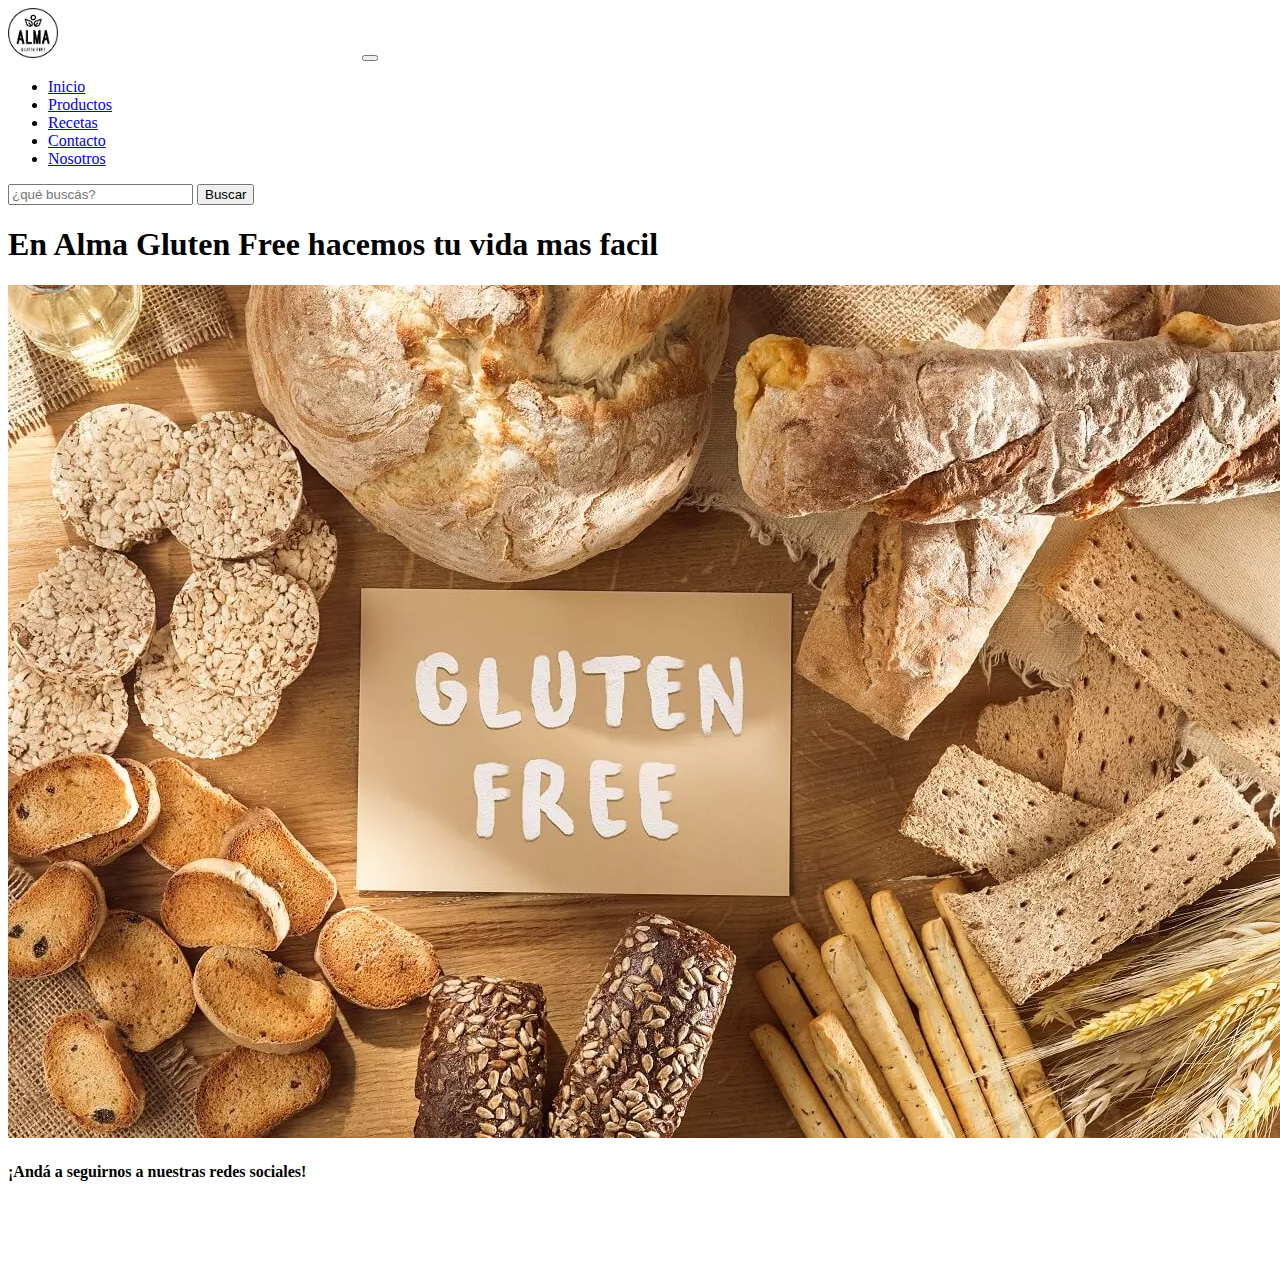
==== index.html @ 124bdeab "maquetacion con bootstrap" ====
<!DOCTYPE html>
<html lang="en">
<head>
  <meta charset="UTF-8">
  <meta http-equiv="X-UA-Compatible" content="IE=edge">
  <meta name="viewport" content="width=device-width, initial-scale=1.0">
  <!-- script para iconos -->
  <link rel="stylesheet" href="https://cdnjs.cloudflare.com/ajax/libs/font-awesome/6.1.0/css/all.min.css" integrity="sha512-10/jx2EXwxxWqCLX/hHth/vu2KY3jCF70dCQB8TSgNjbCVAC/8vai53GfMDrO2Emgwccf2pJqxct9ehpzG+MTw==" crossorigin="anonymous" referrerpolicy="no-referrer" />
  <!-- CSS only -->
  <link href="https://cdn.jsdelivr.net/npm/bootstrap@5.2.0-beta1/dist/css/bootstrap.min.css" rel="stylesheet" integrity="sha384-0evHe/X+R7YkIZDRvuzKMRqM+OrBnVFBL6DOitfPri4tjfHxaWutUpFmBp4vmVor" crossorigin="anonymous">
  <link rel="stylesheet" href="./estilos/style.css">
  <title>Alma Gluten Free</title>
</head>
<body>
    <header>
      <!-- esta es la nav bar -->

      <nav class="navbar navbar-expand-lg bg-light text-red">
        <div class="container-fluid">
          <a class="navbar-brand" href="index.html"><img src="./img/logo-removebg-preview.png" class="logo" alt="logo"></a>
          <button class="navbar-toggler" type="button" data-bs-toggle="collapse" data-bs-target="#navbarSupportedContent" aria-controls="navbarSupportedContent" aria-expanded="false" aria-label="Toggle navigation">
            <span class="navbar-toggler-icon"></span>
          </button>
          <div class="collapse navbar-collapse" id="navbarSupportedContent">
            <ul class="navbar-nav me-auto mb-2 mb-lg-0">
              <li class="nav-item">
                <a class="nav-link active" aria-current="page" href="index.html">Inicio</a>
              </li>
              <li class="nav-item">
                <a class="nav-link" href="./secciones/productos.html">Productos</a>
              </li>
              <li class="nav-item">
                <a class="nav-link" aria-current="page" href="./secciones/recetas.html">
                  Recetas
                </a>
              </li>
              <li class="nav-item">
                <a class="nav-link" href="./secciones/contacto.html">Contacto</a>
              </li>
              <li class="nav-item">
                <a class="nav-link" href="./secciones/nosotros.html">Nosotros</a>
              </li>
            </ul>
            <form class="d-flex">
              <input class="form-control me-2" type="search" placeholder="¿qué buscás?" aria-label="Search">
              <button class="btn btn-outline-success" type="submit">Buscar</button>
            </form>
          </div>
        </div>
      </nav>
    </header>
    <main>
      <section>
        <div class="titulo">
          <h1 class="text-center mb-3">En Alma Gluten Free hacemos tu vida mas facil</h1>
        </div>
      </section>
      <!-- Inserto un imagen principal -->
      <section>
        <img src="./img/productos-sin-TACC.webp" class="" alt="productos-sin-gluten">
      </section>
    </main>

    <!--Acá va el footer  -->
    <footer class="bg-dark site-footer text-center text-white">
        <h4 class="pt-4">¡Andá a seguirnos a nuestras redes sociales!</h4>
        <div class="redes">
          <a href="https://www.facebook.com/almaglutenfree" target="_blank"><i class="fa-brands fa-facebook"></i></a>
          <a href="#"><i class="fa-brands fa-whatsapp"></i></a>
          <a href="https://www.instagram.com/almaglutenfree/" target="_blank"><i class="fa-brands fa-instagram"></i></a>
        </div>
    </footer>

  <!-- JavaScript Bundle with Popper -->
<script src="https://cdn.jsdelivr.net/npm/bootstrap@5.2.0-beta1/dist/js/bootstrap.bundle.min.js" integrity="sha384-pprn3073KE6tl6bjs2QrFaJGz5/SUsLqktiwsUTF55Jfv3qYSDhgCecCxMW52nD2" crossorigin="anonymous"></script>
</body>
</html>
---- estilos/style.css ----
.carousel-inner img {
    max-height: 500px;  
}

.logo {
    width: 50px;
    margin-right: 300px;
}

.site-footer {
    height: 100px;
}

.redes a i {
    font-size: 20px;
}
.redes a i:hover {
    color: aqua;
}
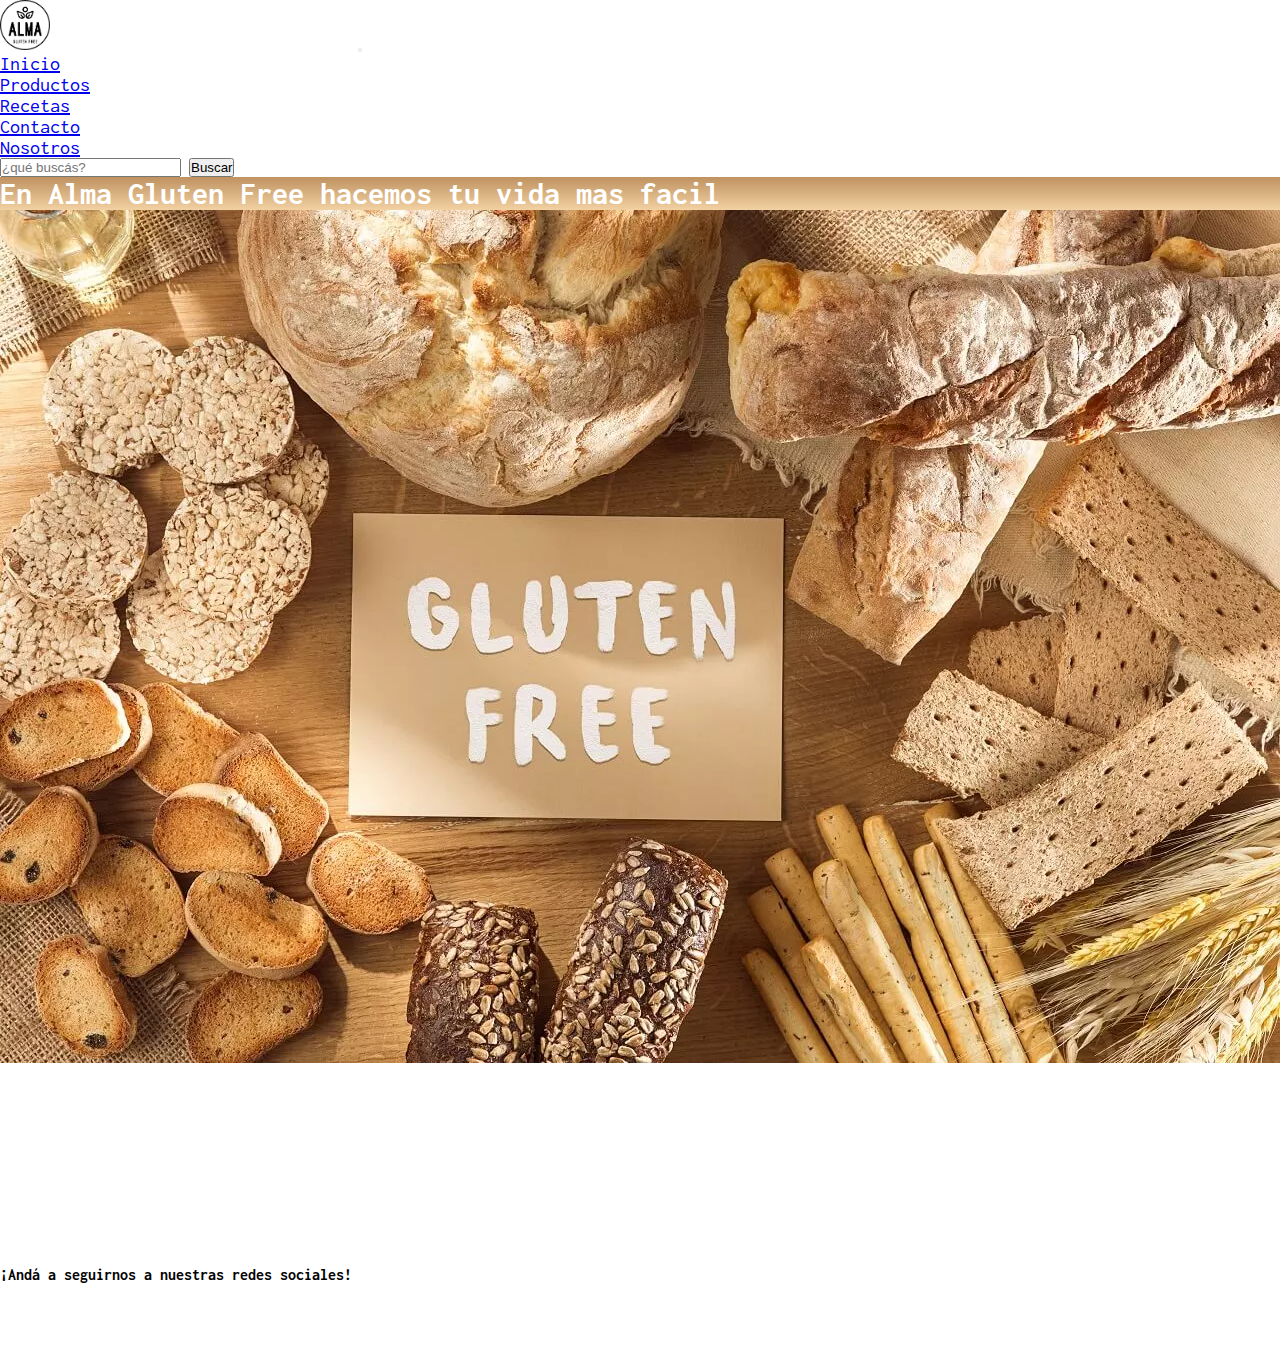
==== commit d6d9a9a9: "sass agregado" ====
--- a/index.html
+++ b/index.html
@@ -6,6 +6,15 @@
   <meta name="viewport" content="width=device-width, initial-scale=1.0">
   <!-- script para iconos -->
   <link rel="stylesheet" href="https://cdnjs.cloudflare.com/ajax/libs/font-awesome/6.1.0/css/all.min.css" integrity="sha512-10/jx2EXwxxWqCLX/hHth/vu2KY3jCF70dCQB8TSgNjbCVAC/8vai53GfMDrO2Emgwccf2pJqxct9ehpzG+MTw==" crossorigin="anonymous" referrerpolicy="no-referrer" />
+  <!-- Open Sans Font -->
+  <link href="https://fonts.googleapis.com/css2?family=Akshar&family=Open+Sans:ital@0;1&display=swap" rel="stylesheet">
+  <!-- Inconsolata Font -->
+  <link href="https://fonts.googleapis.com/css2?family=Akshar&family=Inconsolata&family=Open+Sans:ital@0;1&display=swap" rel="stylesheet">
+  <!-- Favicon -->
+  <link rel="apple-touch-icon" sizes="180x180" href="./favicon_io/apple-touch-icon.png">
+<link rel="icon" type="image/png" sizes="32x32" href="./favicon_io/favicon-32x32.png">
+<link rel="icon" type="image/png" sizes="16x16" href="./favicon_io/favicon-16x16.png">
+<link rel="manifest" href="./favicon_io/site.webmanifest">
   <!-- CSS only -->
   <link href="https://cdn.jsdelivr.net/npm/bootstrap@5.2.0-beta1/dist/css/bootstrap.min.css" rel="stylesheet" integrity="sha384-0evHe/X+R7YkIZDRvuzKMRqM+OrBnVFBL6DOitfPri4tjfHxaWutUpFmBp4vmVor" crossorigin="anonymous">
   <link rel="stylesheet" href="./estilos/style.css">
@@ -24,7 +33,7 @@
           <div class="collapse navbar-collapse" id="navbarSupportedContent">
             <ul class="navbar-nav me-auto mb-2 mb-lg-0">
               <li class="nav-item">
-                <a class="nav-link active" aria-current="page" href="index.html">Inicio</a>
+                <a class="nav-link" aria-current="page" href="index.html">Inicio</a>
               </li>
               <li class="nav-item">
                 <a class="nav-link" href="./secciones/productos.html">Productos</a>
--- a/estilos/style.css
+++ b/estilos/style.css
@@ -1,19 +1,55 @@
-.carousel-inner img {
-    max-height: 500px;  
+* {
+  margin: 0;
+  padding: 0;
+}
+
+body {
+  font-family: 'Inconsolata', monospace;
 }
 
 .logo {
-    width: 50px;
-    margin-right: 300px;
+  width: 50px;
+  margin-right: 300px;
+}
+
+.navbar ul {
+  font-size: 20px;
 }
 
 .site-footer {
-    height: 100px;
+  height: 100px;
+  margin-top: 200px;
+  margin-bottom: 0;
 }
 
 .redes a i {
-    font-size: 20px;
+  font-size: 20px;
 }
+
 .redes a i:hover {
-    color: aqua;
-}+  color: aqua;
+}
+
+.galeria img {
+  width: 70%;
+}
+
+.titulo {
+  background: #f2d1a2;
+  background: -webkit-gradient(linear, left bottom, left top, from(#f2d1a2), to(#bf9260));
+  background: linear-gradient(0deg, #f2d1a2 0%, #bf9260 100%);
+  color: white;
+}
+
+.form {
+  width: 50%;
+  display: -webkit-box;
+  display: -ms-flexbox;
+  display: flex;
+  background-color: #f2f2f2;
+}
+
+.carousel-inner img {
+  max-height: 500px;
+}
+/*# sourceMappingURL=style.css.map */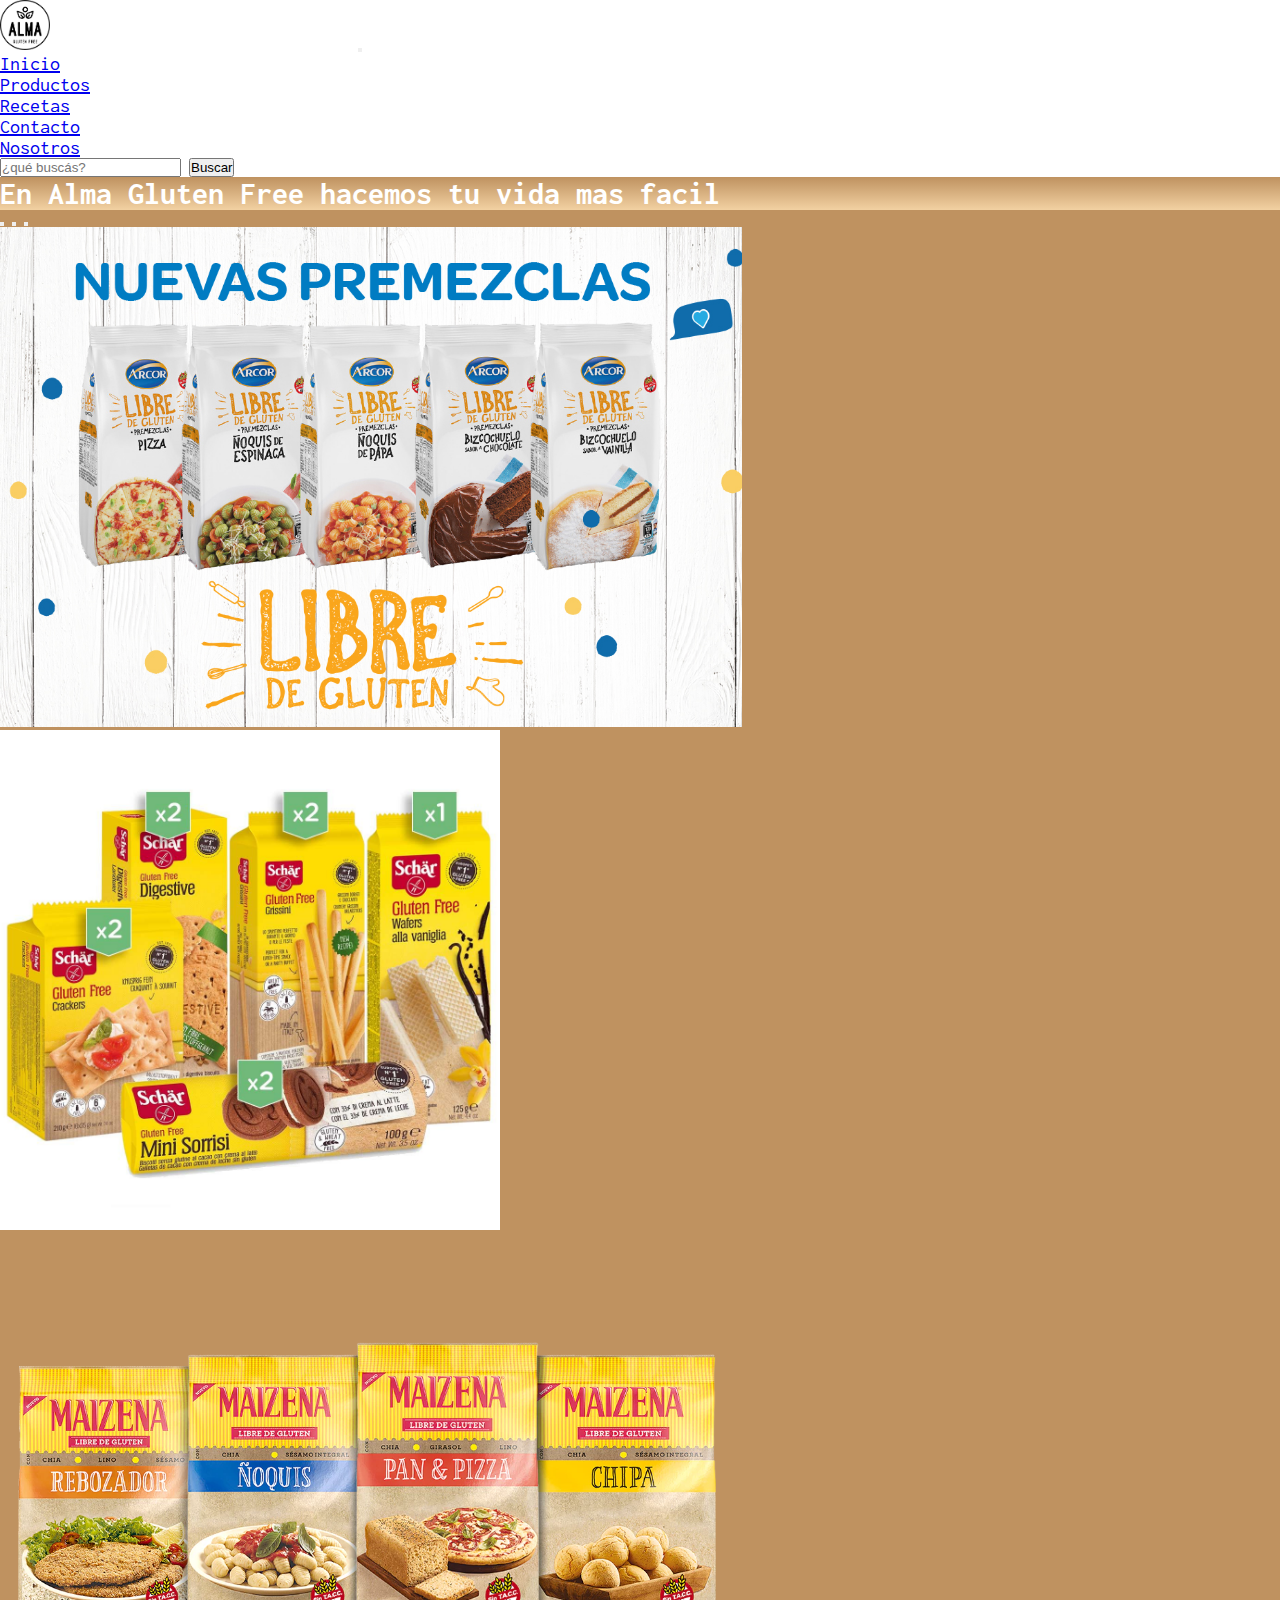
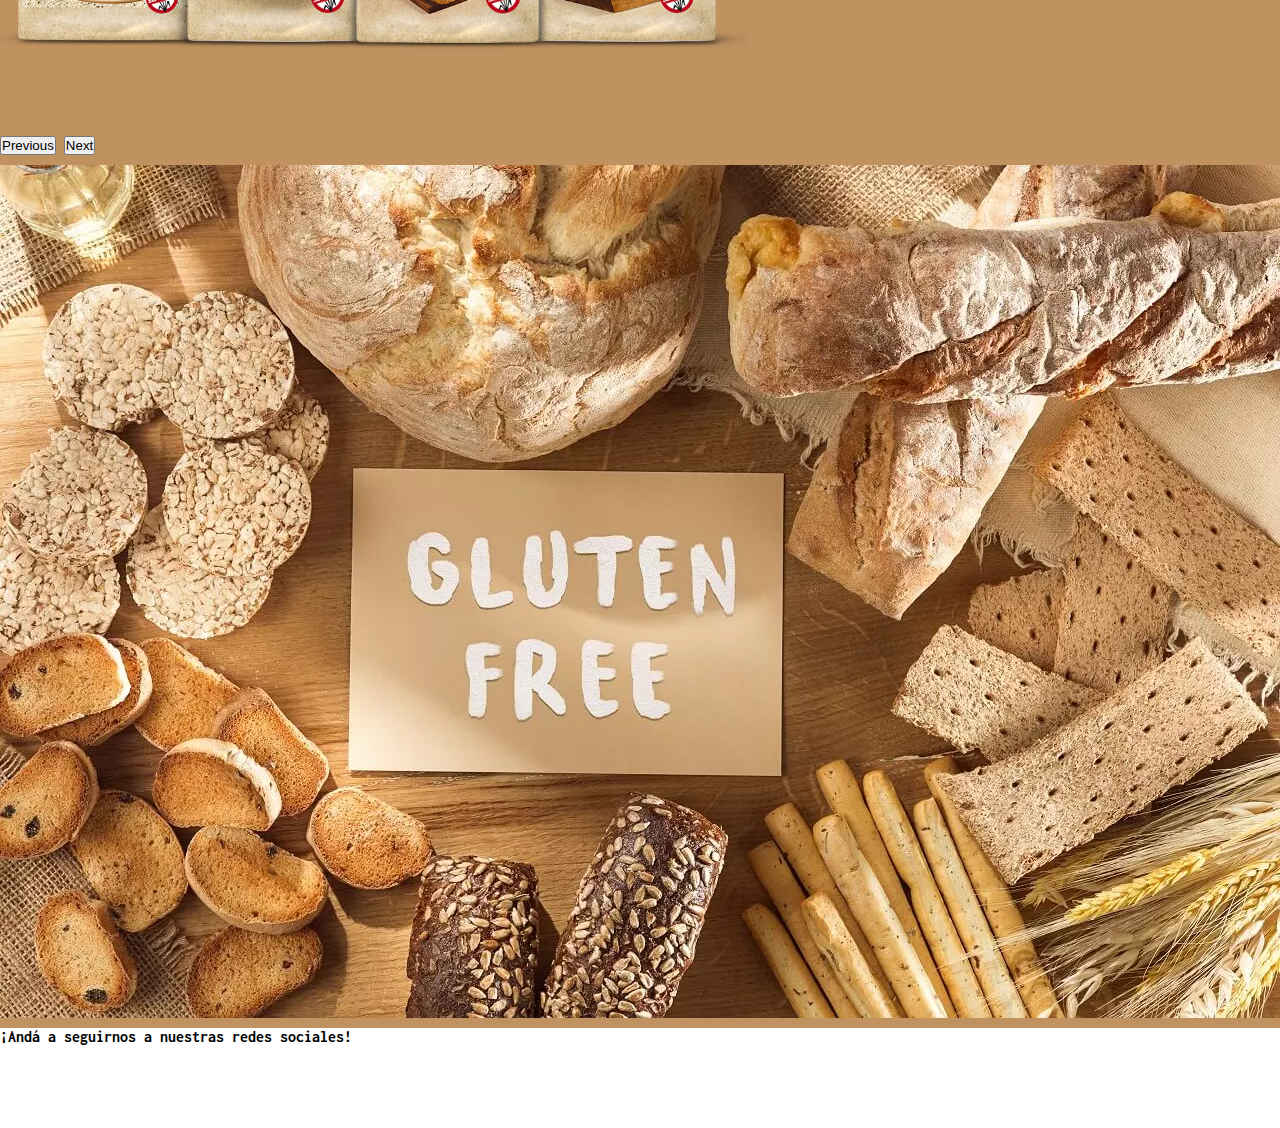
==== commit 2649432c: "carousel agregado al index" ====
--- a/index.html
+++ b/index.html
@@ -58,19 +58,49 @@
         </div>
       </nav>
     </header>
-    <main>
+    <main class="cuerpo">
       <section>
         <div class="titulo">
           <h1 class="text-center mb-3">En Alma Gluten Free hacemos tu vida mas facil</h1>
         </div>
+        <!-- carousel -->
+      </section>
+      <section class="carousel">
+        <div class="container">
+          <div id="carouselExampleIndicators" class="carousel slide" data-bs-ride="carousel">
+              <div class="carousel-indicators">
+                  <button type="button" data-bs-target="#carouselExampleIndicators" data-bs-slide-to="0" class="active" aria-current="true" aria-label="Slide 1"></button>
+                  <button type="button" data-bs-target="#carouselExampleIndicators" data-bs-slide-to="1" aria-label="Slide 2"></button>
+                  <button type="button" data-bs-target="#carouselExampleIndicators" data-bs-slide-to="2" aria-label="Slide 3"></button>
+              </div>
+              <div class="carousel-inner">
+                  <div class="carousel-item active img-fluid">
+                      <img src="../img/galeria8.jpg" class="d-block w-100" alt="rapiditasSinGluten">
+                  </div>
+            <div class="carousel-item img-fluid">
+              <img src="../img/galeria5.jpg" class="d-block w-100" alt="snacks">
+          </div>
+          <div class="carousel-item img-fluid">
+              <img src="../img/galeria10.webp" class="d-block w-100" alt="premezclas">
+          </div>
+          <button class="carousel-control-prev" type="button" data-bs-target="#carouselExampleIndicators" data-bs-slide="prev">
+              <span class="carousel-control-prev-icon" aria-hidden="true"></span>
+              <span class="visually-hidden">Previous</span>
+          </button>
+          <button class="carousel-control-next" type="button" data-bs-target="#carouselExampleIndicators" data-bs-slide="next">
+              <span class="carousel-control-next-icon" aria-hidden="true"></span>
+              <span class="visually-hidden">Next</span>
+          </button>
+          </div>
+        </div>
       </section>
       <!-- Inserto un imagen principal -->
-      <section>
+      <section class="imagen-principal">
         <img src="./img/productos-sin-TACC.webp" class="" alt="productos-sin-gluten">
       </section>
     </main>
 
-    <!--Acá va el footer  -->
+    <!-- footer  -->
     <footer class="bg-dark site-footer text-center text-white">
         <h4 class="pt-4">¡Andá a seguirnos a nuestras redes sociales!</h4>
         <div class="redes">
--- a/estilos/style.css
+++ b/estilos/style.css
@@ -18,7 +18,6 @@
 
 .site-footer {
   height: 100px;
-  margin-top: 200px;
   margin-bottom: 0;
 }
 
@@ -41,12 +40,37 @@
   color: white;
 }
 
+.cuerpo {
+  background-color: #bf9260;
+}
+
+.carousel {
+  margin-bottom: 10px;
+}
+
+.imagen-principal {
+  display: -webkit-box;
+  display: -ms-flexbox;
+  display: flex;
+}
+
+.imagen-principal img {
+  width: 100%;
+  margin-bottom: 10px;
+}
+
 .form {
   width: 50%;
   display: -webkit-box;
   display: -ms-flexbox;
   display: flex;
   background-color: #f2f2f2;
+  margin: 25px;
+  margin-left: 300px;
+}
+
+.form label {
+  font-size: 20px;
 }
 
 .carousel-inner img {
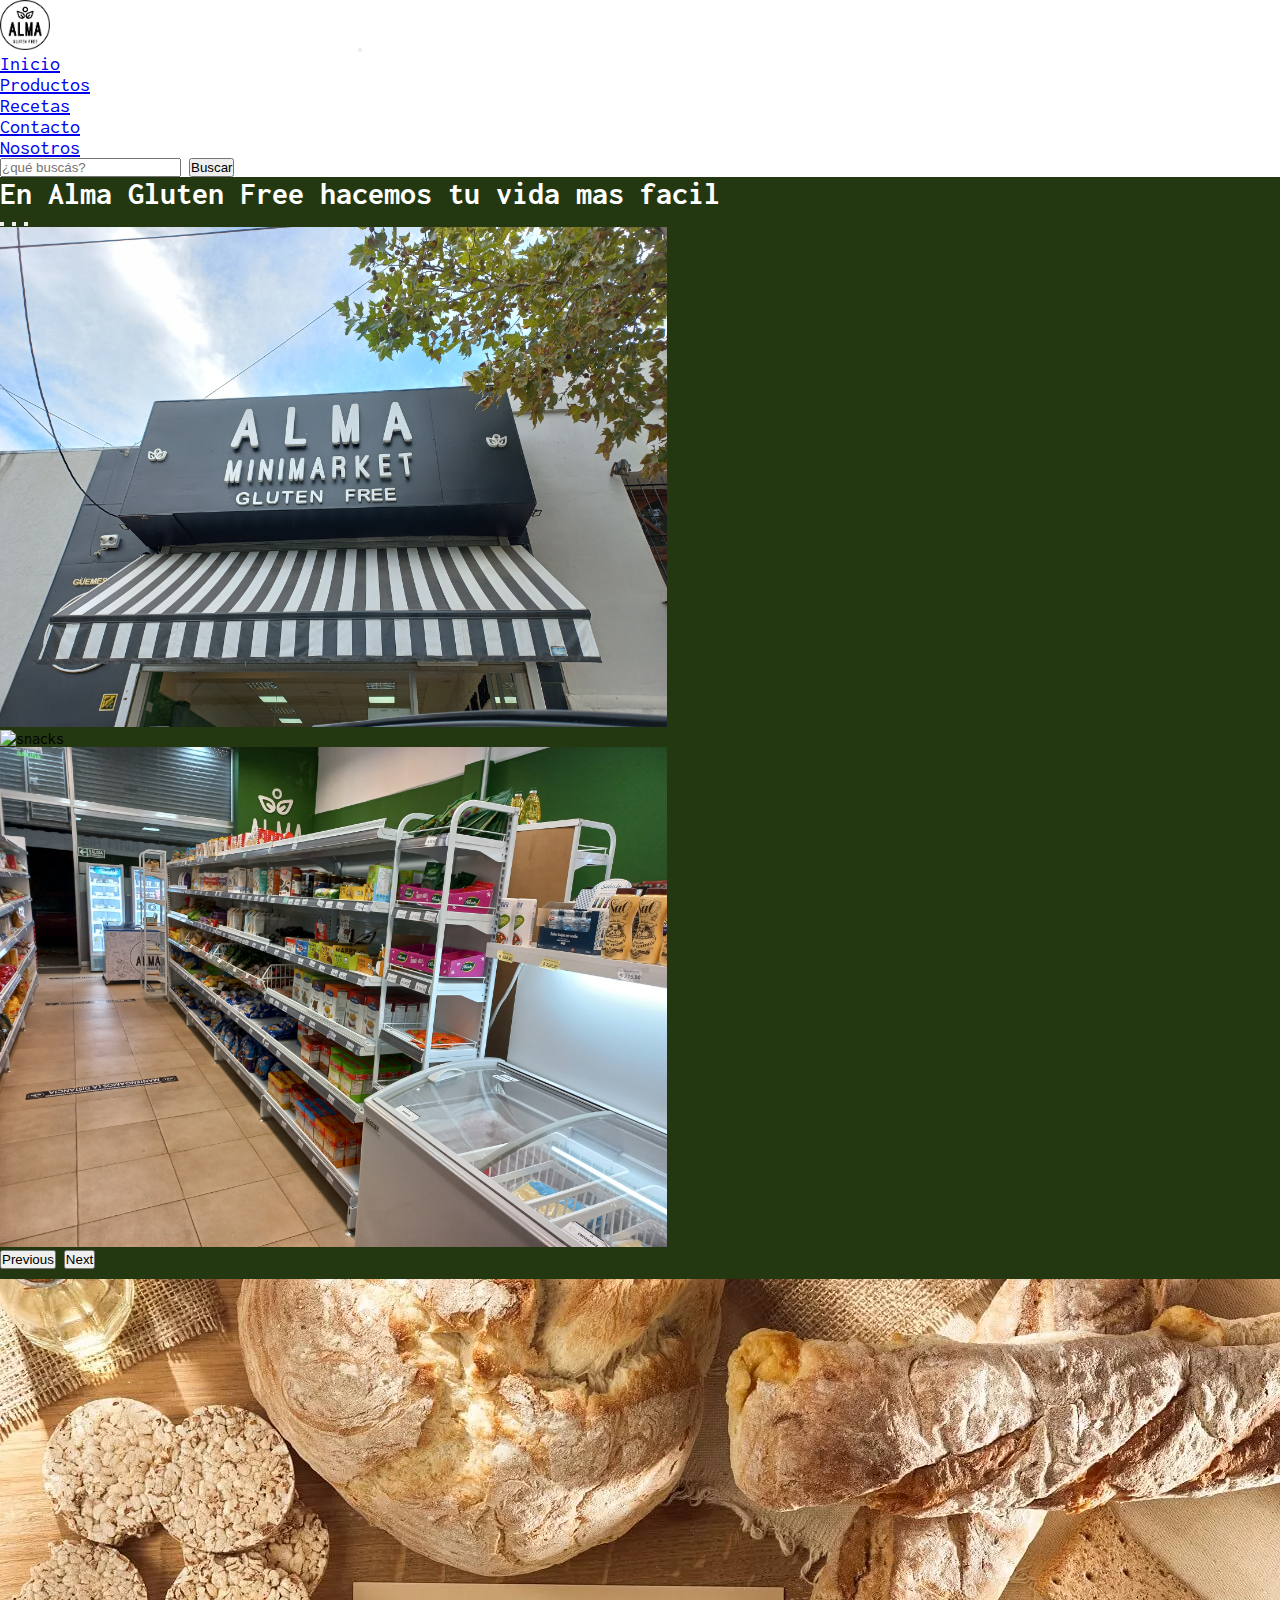
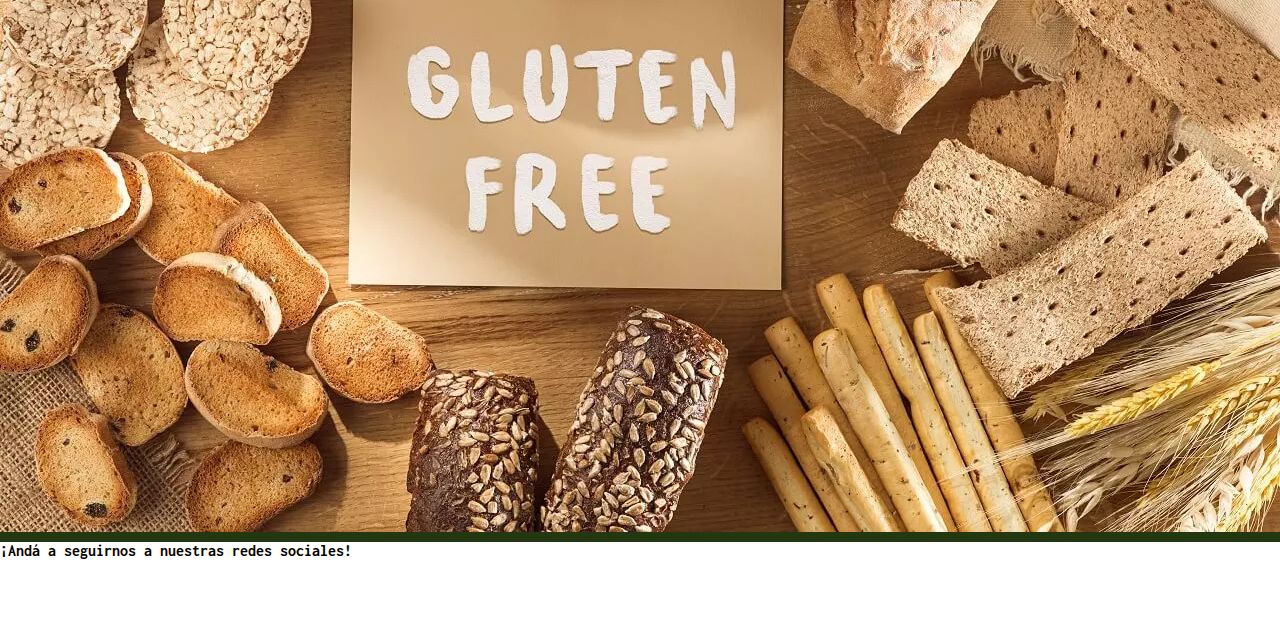
==== commit 8a4089ea: "seo y sass aplicado" ====
--- a/index.html
+++ b/index.html
@@ -18,7 +18,9 @@
   <!-- CSS only -->
   <link href="https://cdn.jsdelivr.net/npm/bootstrap@5.2.0-beta1/dist/css/bootstrap.min.css" rel="stylesheet" integrity="sha384-0evHe/X+R7YkIZDRvuzKMRqM+OrBnVFBL6DOitfPri4tjfHxaWutUpFmBp4vmVor" crossorigin="anonymous">
   <link rel="stylesheet" href="./estilos/style.css">
-  <title>Alma Gluten Free</title>
+  <!-- meta description -->
+  <meta name="description" content="Productos sin gluten para personas que buscan una dieta variada, equilibrada y libre de gluten">
+  <title>Inicio | Alma Gluten Free</title>
 </head>
 <body>
     <header>
@@ -75,13 +77,13 @@
               </div>
               <div class="carousel-inner">
                   <div class="carousel-item active img-fluid">
-                      <img src="../img/galeria8.jpg" class="d-block w-100" alt="rapiditasSinGluten">
+                      <img src="../img/local4.jpg" class="d-block w-100" alt="rapiditasSinGluten">
                   </div>
             <div class="carousel-item img-fluid">
-              <img src="../img/galeria5.jpg" class="d-block w-100" alt="snacks">
+              <img src="../img/local5.jpg" class="d-block w-100" alt="snacks">
           </div>
           <div class="carousel-item img-fluid">
-              <img src="../img/galeria10.webp" class="d-block w-100" alt="premezclas">
+              <img src="../img/local6.jpg" class="d-block w-100" alt="premezclas">
           </div>
           <button class="carousel-control-prev" type="button" data-bs-target="#carouselExampleIndicators" data-bs-slide="prev">
               <span class="carousel-control-prev-icon" aria-hidden="true"></span>
--- a/estilos/style.css
+++ b/estilos/style.css
@@ -35,13 +35,12 @@
 
 .titulo {
   background: #f2d1a2;
-  background: -webkit-gradient(linear, left bottom, left top, from(#f2d1a2), to(#bf9260));
-  background: linear-gradient(0deg, #f2d1a2 0%, #bf9260 100%);
+  background: #233811;
   color: white;
 }
 
 .cuerpo {
-  background-color: #bf9260;
+  background-color: #233811;
 }
 
 .carousel {
@@ -76,4 +75,16 @@
 .carousel-inner img {
   max-height: 500px;
 }
+
+btn--twitter {
+  background-color: #55acee;
+}
+
+btn--facebook {
+  background-color: #3a5795;
+}
+
+btn--instagram {
+  background-color: #C25E30;
+}
 /*# sourceMappingURL=style.css.map */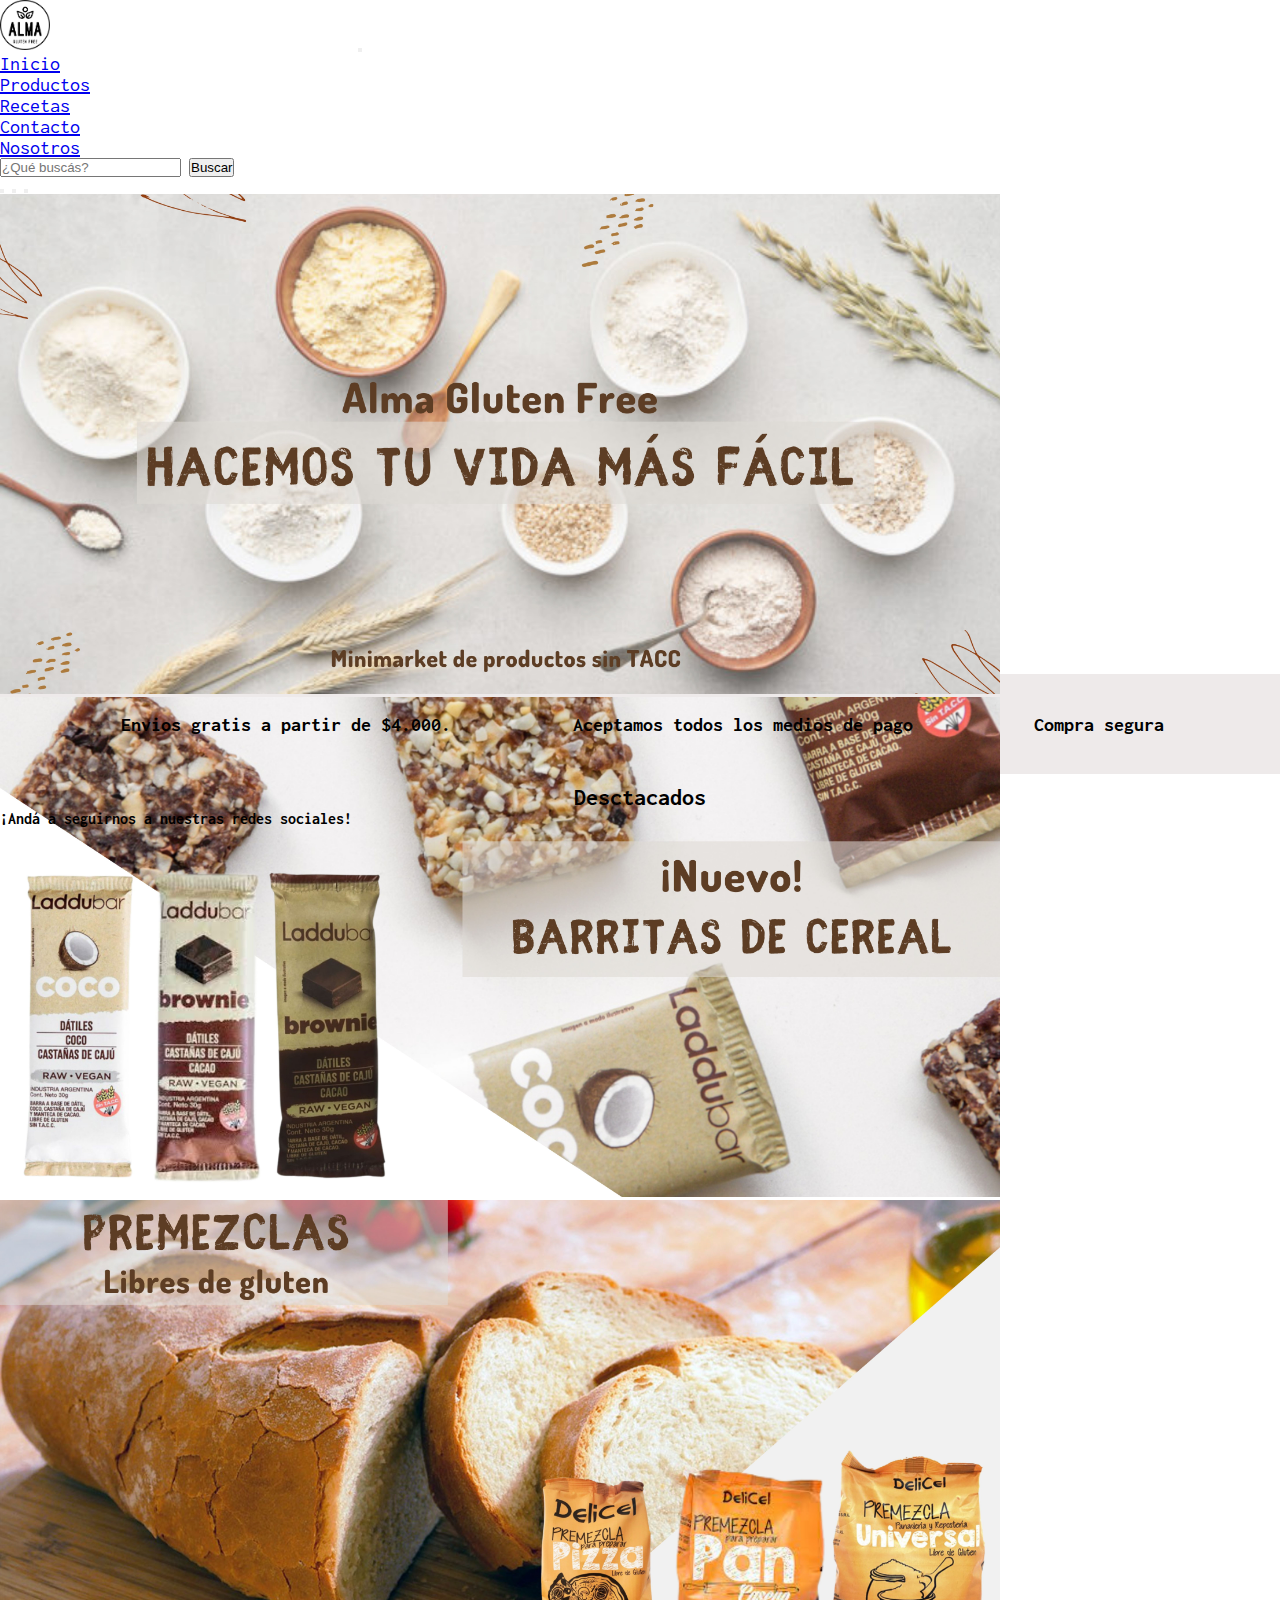
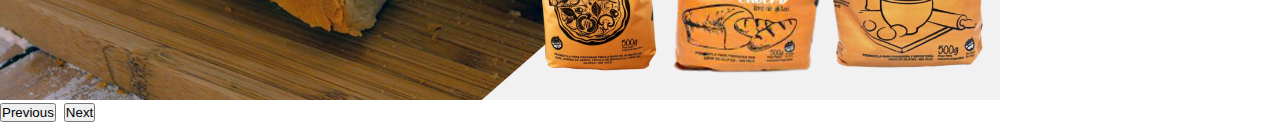
==== commit 8fe1d263: "nuevas secciones" ====
--- a/index.html
+++ b/index.html
@@ -26,14 +26,14 @@
     <header>
       <!-- esta es la nav bar -->
 
-      <nav class="navbar navbar-expand-lg bg-light text-red">
+      <nav class="navbar navbar-expand-lg navbar-light bg-light">
         <div class="container-fluid">
           <a class="navbar-brand" href="index.html"><img src="./img/logo-removebg-preview.png" class="logo" alt="logo"></a>
           <button class="navbar-toggler" type="button" data-bs-toggle="collapse" data-bs-target="#navbarSupportedContent" aria-controls="navbarSupportedContent" aria-expanded="false" aria-label="Toggle navigation">
             <span class="navbar-toggler-icon"></span>
           </button>
           <div class="collapse navbar-collapse" id="navbarSupportedContent">
-            <ul class="navbar-nav me-auto mb-2 mb-lg-0">
+            <ul class="navbar-nav me-auto mb-2 mb-lg-0" >
               <li class="nav-item">
                 <a class="nav-link" aria-current="page" href="index.html">Inicio</a>
               </li>
@@ -53,22 +53,16 @@
               </li>
             </ul>
             <form class="d-flex">
-              <input class="form-control me-2" type="search" placeholder="¿qué buscás?" aria-label="Search">
-              <button class="btn btn-outline-success" type="submit">Buscar</button>
+              <input class="form-control me-2" type="search" placeholder="¿Qué buscás?" aria-label="Search">
+              <button class="btn btn-outline-dark" type="submit">Buscar</button>
             </form>
           </div>
         </div>
       </nav>
     </header>
     <main class="cuerpo">
-      <section>
-        <div class="titulo">
-          <h1 class="text-center mb-3">En Alma Gluten Free hacemos tu vida mas facil</h1>
-        </div>
-        <!-- carousel -->
-      </section>
-      <section class="carousel">
-        <div class="container">
+      <!-- carousel -->
+      <div class="carousel">
           <div id="carouselExampleIndicators" class="carousel slide" data-bs-ride="carousel">
               <div class="carousel-indicators">
                   <button type="button" data-bs-target="#carouselExampleIndicators" data-bs-slide-to="0" class="active" aria-current="true" aria-label="Slide 1"></button>
@@ -77,13 +71,13 @@
               </div>
               <div class="carousel-inner">
                   <div class="carousel-item active img-fluid">
-                      <img src="../img/local4.jpg" class="d-block w-100" alt="rapiditasSinGluten">
+                      <img src="./img/banner1.jpg" class="d-block w-100" alt="rapiditasSinGluten">
                   </div>
             <div class="carousel-item img-fluid">
-              <img src="../img/local5.jpg" class="d-block w-100" alt="snacks">
+              <img src="./img/banner2.jpg" class="d-block w-100" alt="snacks">
           </div>
           <div class="carousel-item img-fluid">
-              <img src="../img/local6.jpg" class="d-block w-100" alt="premezclas">
+              <img src="./img/banner3.jpg" class="d-block w-100" alt="premezclas">
           </div>
           <button class="carousel-control-prev" type="button" data-bs-target="#carouselExampleIndicators" data-bs-slide="prev">
               <span class="carousel-control-prev-icon" aria-hidden="true"></span>
@@ -95,11 +89,56 @@
           </button>
           </div>
         </div>
-      </section>
-      <!-- Inserto un imagen principal -->
-      <section class="imagen-principal">
-        <img src="./img/productos-sin-TACC.webp" class="" alt="productos-sin-gluten">
-      </section>
+        <!-- medios de pago -->
+        <section class="medios-de-pago">
+          <div class="medios-items">
+            <div class="icono">
+              <a href="#"><i class="fa-solid fa-dolly"></i></a>
+            </div>
+            <div class="descripcion">
+            <a href="#">
+              <h3>
+                Envios gratis a partir de $4.000.
+              </h3>
+            </a>
+            </div>
+          </div>
+          <div class="medios-items">
+            <div class="icono">
+              <a href=""><i class="fa-solid fa-credit-card"></i></a>
+            </div>
+            <div class="descripcion">
+              <a href="#">
+              <h3>
+                Aceptamos todos los medios de pago
+              </h3>
+            </a>
+              </div>
+            </div>
+          <div class="medios-items">
+            <div class="icono">
+              <a href="#"><i class="fa-regular fa-circle-check"></i></a>
+            </div>
+            <div class="descripcion">
+              <a href="#">
+              <h3>
+                Compra segura
+              </h3>
+            </a>
+            </div>
+          </div>
+        </section>
+        <section class="destacados">
+          <div class="titulo-destacados">
+            <h2>Desctacados</h2>
+          </div>
+          <div class="card-destados">
+            <div class="card-item">
+              <img src="" alt="">
+              <span></span>
+            </div>
+          </div>
+        </section>
     </main>
 
     <!-- footer  -->
--- a/estilos/style.css
+++ b/estilos/style.css
@@ -10,6 +10,17 @@
 .logo {
   width: 50px;
   margin-right: 300px;
+}
+
+.navbar {
+  margin-top: 0px;
+  position: -webkit-sticky;
+  position: sticky;
+}
+
+.container-fluid {
+  margin-top: 0;
+  color: white;
 }
 
 .navbar ul {
@@ -29,33 +40,72 @@
   color: aqua;
 }
 
-.galeria img {
-  width: 70%;
-}
-
-.titulo {
-  background: #f2d1a2;
-  background: #233811;
-  color: white;
-}
-
 .cuerpo {
-  background-color: #233811;
+  background-color: #fff;
 }
 
 .carousel {
-  margin-bottom: 10px;
+  margin: 0px;
+  width: 100%;
 }
 
-.imagen-principal {
+.carousel-inner {
+  height: 30em;
+}
+
+.medios-de-pago {
+  background-color: #eeeaea;
   display: -webkit-box;
   display: -ms-flexbox;
   display: flex;
+  margin-bottom: 10px;
+  -webkit-box-pack: space-evenly;
+      -ms-flex-pack: space-evenly;
+          justify-content: space-evenly;
+  -webkit-box-align: center;
+      -ms-flex-align: center;
+          align-items: center;
+  min-height: 100px;
 }
 
-.imagen-principal img {
-  width: 100%;
-  margin-bottom: 10px;
+.medios-items {
+  display: -webkit-box;
+  display: -ms-flexbox;
+  display: flex;
+  -webkit-box-align: center;
+      -ms-flex-align: center;
+          align-items: center;
+  -webkit-box-pack: center;
+      -ms-flex-pack: center;
+          justify-content: center;
+}
+
+.descripcion a h3 {
+  font-size: 20px;
+  margin-left: 5px;
+  text-decoration: none;
+  color: black;
+}
+
+.descripcion a {
+  text-decoration: none;
+}
+
+.icono a i {
+  color: gray;
+}
+
+.destacados {
+  display: -webkit-box;
+  display: -ms-flexbox;
+  display: flex;
+  -webkit-box-align: center;
+      -ms-flex-align: center;
+          align-items: center;
+  text-align: center;
+  -webkit-box-pack: center;
+      -ms-flex-pack: center;
+          justify-content: center;
 }
 
 .form {
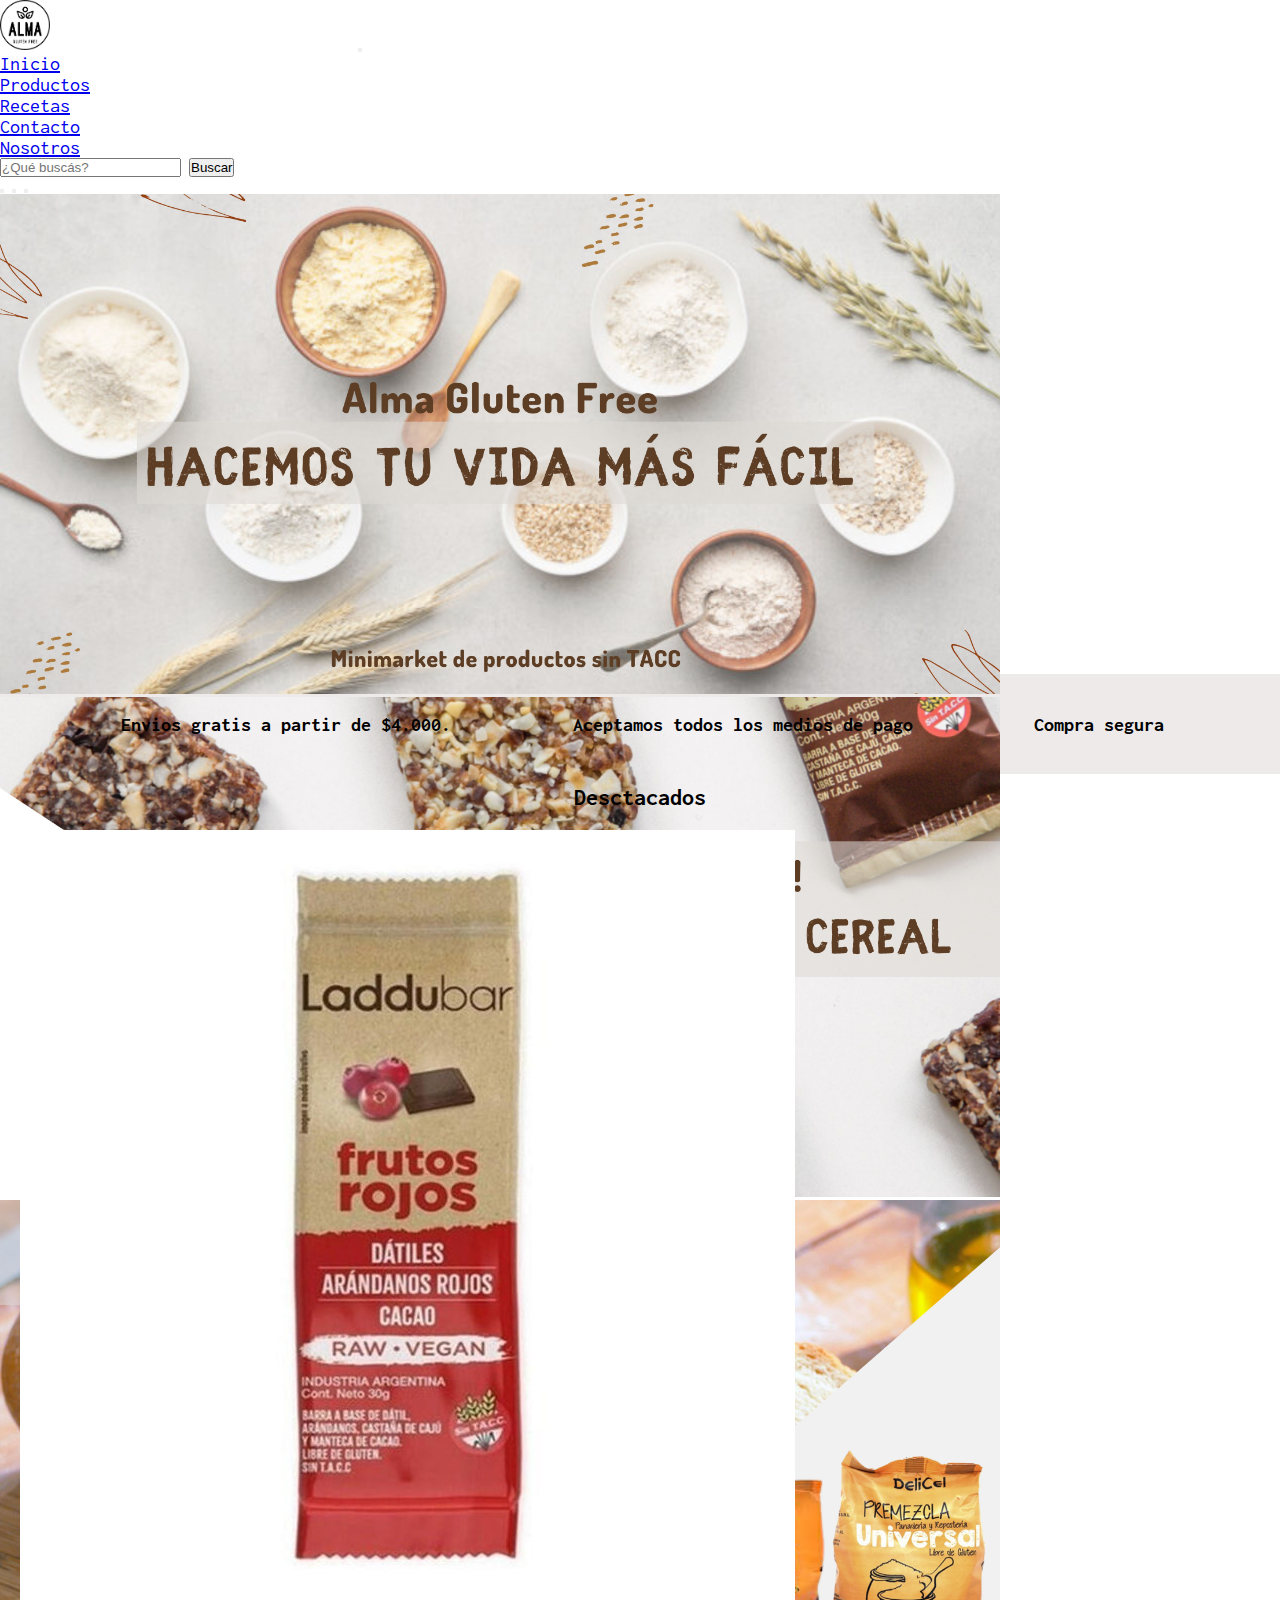
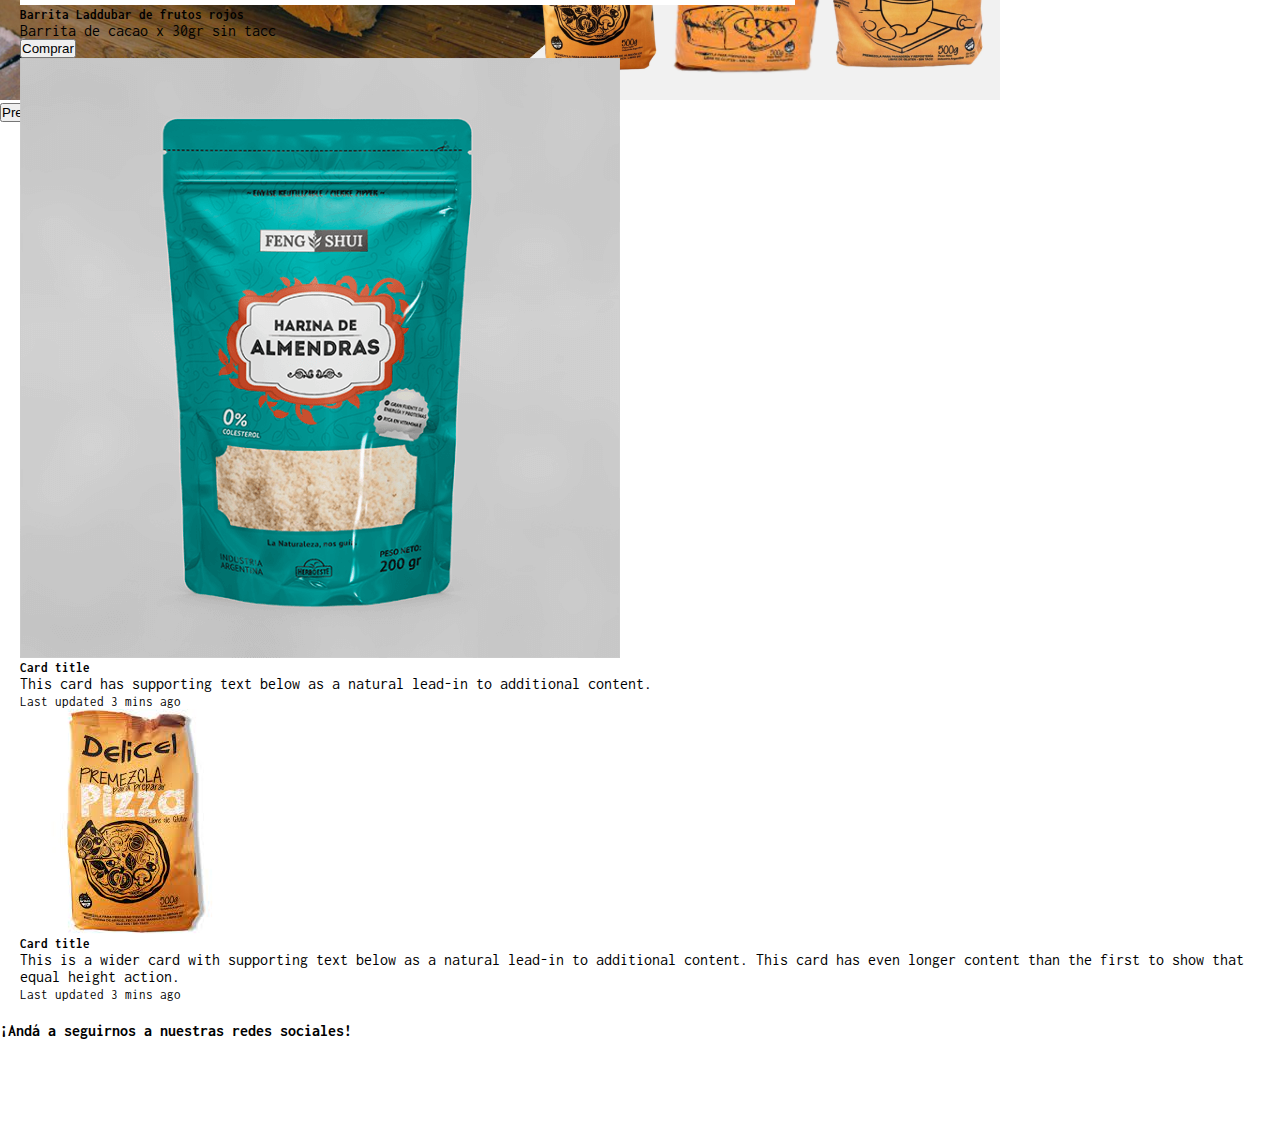
==== commit d4e4d832: "comit" ====
--- a/index.html
+++ b/index.html
@@ -71,10 +71,10 @@
               </div>
               <div class="carousel-inner">
                   <div class="carousel-item active img-fluid">
-                      <img src="./img/banner1.jpg" class="d-block w-100" alt="rapiditasSinGluten">
+                      <img src="./img/banner1.jpg" class="d-block w-100" alt="banner">
                   </div>
             <div class="carousel-item img-fluid">
-              <img src="./img/banner2.jpg" class="d-block w-100" alt="snacks">
+              <img src="./img/banner2.jpg" class="d-block w-100" alt="barritaDeCereal">
           </div>
           <div class="carousel-item img-fluid">
               <img src="./img/banner3.jpg" class="d-block w-100" alt="premezclas">
@@ -97,9 +97,9 @@
             </div>
             <div class="descripcion">
             <a href="#">
-              <h3>
+              <h4>
                 Envios gratis a partir de $4.000.
-              </h3>
+              </h4>
             </a>
             </div>
           </div>
@@ -109,9 +109,9 @@
             </div>
             <div class="descripcion">
               <a href="#">
-              <h3>
+              <h4>
                 Aceptamos todos los medios de pago
-              </h3>
+              </h4>
             </a>
               </div>
             </div>
@@ -121,24 +121,58 @@
             </div>
             <div class="descripcion">
               <a href="#">
-              <h3>
+              <h4>
                 Compra segura
-              </h3>
+              </h4>
             </a>
             </div>
           </div>
         </section>
-        <section class="destacados">
+        <div class="destacados">
           <div class="titulo-destacados">
             <h2>Desctacados</h2>
           </div>
-          <div class="card-destados">
-            <div class="card-item">
-              <img src="" alt="">
-              <span></span>
+        </div>
+          
+        <div class="row row-cols-1 row-cols-md-3 g-4" class="d-flex justify-content-center">
+          <div class="col">
+            <div class="card h-100">
+              <img src="./img/destacado1.jpg" class="card-img-top" alt="barritaDeCacao">
+              <div class="card-body">
+                <h5 class="card-title" class="d-flex justify-content-center">Barrita Laddubar de frutos rojos</h5>
+                <p class="card-text" class="d-flex justify-content-center">Barrita de cacao x 30gr sin tacc </p>
+              </div>
+              <div class="card-footer">
+                <button type="button" class="btn btn-dark" class="d-flex justify-content-center">Comprar</button>
+              </div>
             </div>
           </div>
-        </section>
+          <div class="col">
+            <div class="card h-100">
+              <img src="./img/destacado3.png" class="card-img-top" alt="...">
+              <div class="card-body">
+                <h5 class="card-title">Card title</h5>
+                <p class="card-text">This card has supporting text below as a natural lead-in to additional content.</p>
+              </div>
+              <div class="card-footer">
+                <small class="text-muted">Last updated 3 mins ago</small>
+              </div>
+            </div>
+          </div>
+          <div class="col">
+            <div class="card h-100">
+              <img src="./img/destacado4.jpg" class="card-img-top" alt="...">
+              <div class="card-body">
+                <h5 class="card-title">Card title</h5>
+                <p class="card-text">This is a wider card with supporting text below as a natural lead-in to additional content. This card has even longer content than the first to show that equal height action.</p>
+              </div>
+              <div class="card-footer">
+                <small class="text-muted">Last updated 3 mins ago</small>
+              </div>
+            </div>
+          </div>
+        </div>
+
     </main>
 
     <!-- footer  -->
@@ -146,7 +180,7 @@
         <h4 class="pt-4">¡Andá a seguirnos a nuestras redes sociales!</h4>
         <div class="redes">
           <a href="https://www.facebook.com/almaglutenfree" target="_blank"><i class="fa-brands fa-facebook"></i></a>
-          <a href="#"><i class="fa-brands fa-whatsapp"></i></a>
+          <a href="https://api.whatsapp.com/send?phone=543489663397&app=facebook&entry_point=page_cta&fbclid=IwAR3EdXdJJPmvCsrwtPav2Xa99LBA0FdTFmMXuwbPgJlfFr9QTG9k6JroNuA" target="_blank"><i class="fa-brands fa-whatsapp"></i></a>
           <a href="https://www.instagram.com/almaglutenfree/" target="_blank"><i class="fa-brands fa-instagram"></i></a>
         </div>
     </footer>
--- a/estilos/style.css
+++ b/estilos/style.css
@@ -80,9 +80,10 @@
           justify-content: center;
 }
 
-.descripcion a h3 {
+.descripcion a h4 {
   font-size: 20px;
   margin-left: 5px;
+  margin-bottom: 0;
   text-decoration: none;
   color: black;
 }
@@ -93,12 +94,17 @@
 
 .icono a i {
   color: gray;
+  font-size: 50px;
 }
 
 .destacados {
   display: -webkit-box;
   display: -ms-flexbox;
   display: flex;
+  -webkit-box-orient: vertical;
+  -webkit-box-direction: normal;
+      -ms-flex-direction: column;
+          flex-direction: column;
   -webkit-box-align: center;
       -ms-flex-align: center;
           align-items: center;
@@ -108,18 +114,59 @@
           justify-content: center;
 }
 
+.row {
+  margin: 20px;
+}
+
 .form {
   width: 50%;
   display: -webkit-box;
   display: -ms-flexbox;
   display: flex;
-  background-color: #f2f2f2;
-  margin: 25px;
-  margin-left: 300px;
+  -webkit-box-pack: center;
+      -ms-flex-pack: center;
+          justify-content: center;
+  background-color: #d6d6d6;
+  border-radius: 15px;
+  -webkit-box-shadow: rgba(0, 0, 0, 0.35) 0px 5px 15px;
+          box-shadow: rgba(0, 0, 0, 0.35) 0px 5px 15px;
+  padding: 15px;
+  margin: 30px 0px;
 }
 
 .form label {
   font-size: 20px;
+}
+
+.contacto {
+  display: -webkit-box;
+  display: -ms-flexbox;
+  display: flex;
+  -webkit-box-orient: horizontal;
+  -webkit-box-direction: normal;
+      -ms-flex-direction: row;
+          flex-direction: row;
+  -webkit-box-pack: center;
+      -ms-flex-pack: center;
+          justify-content: center;
+}
+
+.datos {
+  -webkit-box-align: start;
+      -ms-flex-align: start;
+          align-items: flex-start;
+  margin-top: 30px;
+  margin-left: 20px;
+}
+
+.titulo {
+  text-transform: uppercase;
+  font-size: 20px;
+  margin: 0;
+}
+
+.redes {
+  text-transform: uppercase;
 }
 
 .carousel-inner img {
@@ -137,4 +184,35 @@
 btn--instagram {
   background-color: #C25E30;
 }
+
+.horarios {
+  display: -webkit-box;
+  display: -ms-flexbox;
+  display: flex;
+  -webkit-box-orient: vertical;
+  -webkit-box-direction: normal;
+      -ms-flex-direction: column;
+          flex-direction: column;
+}
+
+.titulo-horarios {
+  text-align: center;
+  margin: 15px;
+  font-size: 40px;
+  font-weight: 400;
+}
+
+.parrafo-horarios {
+  text-align: center;
+  font-size: 18px;
+}
+
+.mapa {
+  border-radius: 15%;
+  text-align: center;
+}
+
+.mapa .localizacion {
+  font-weight: 100;
+}
 /*# sourceMappingURL=style.css.map */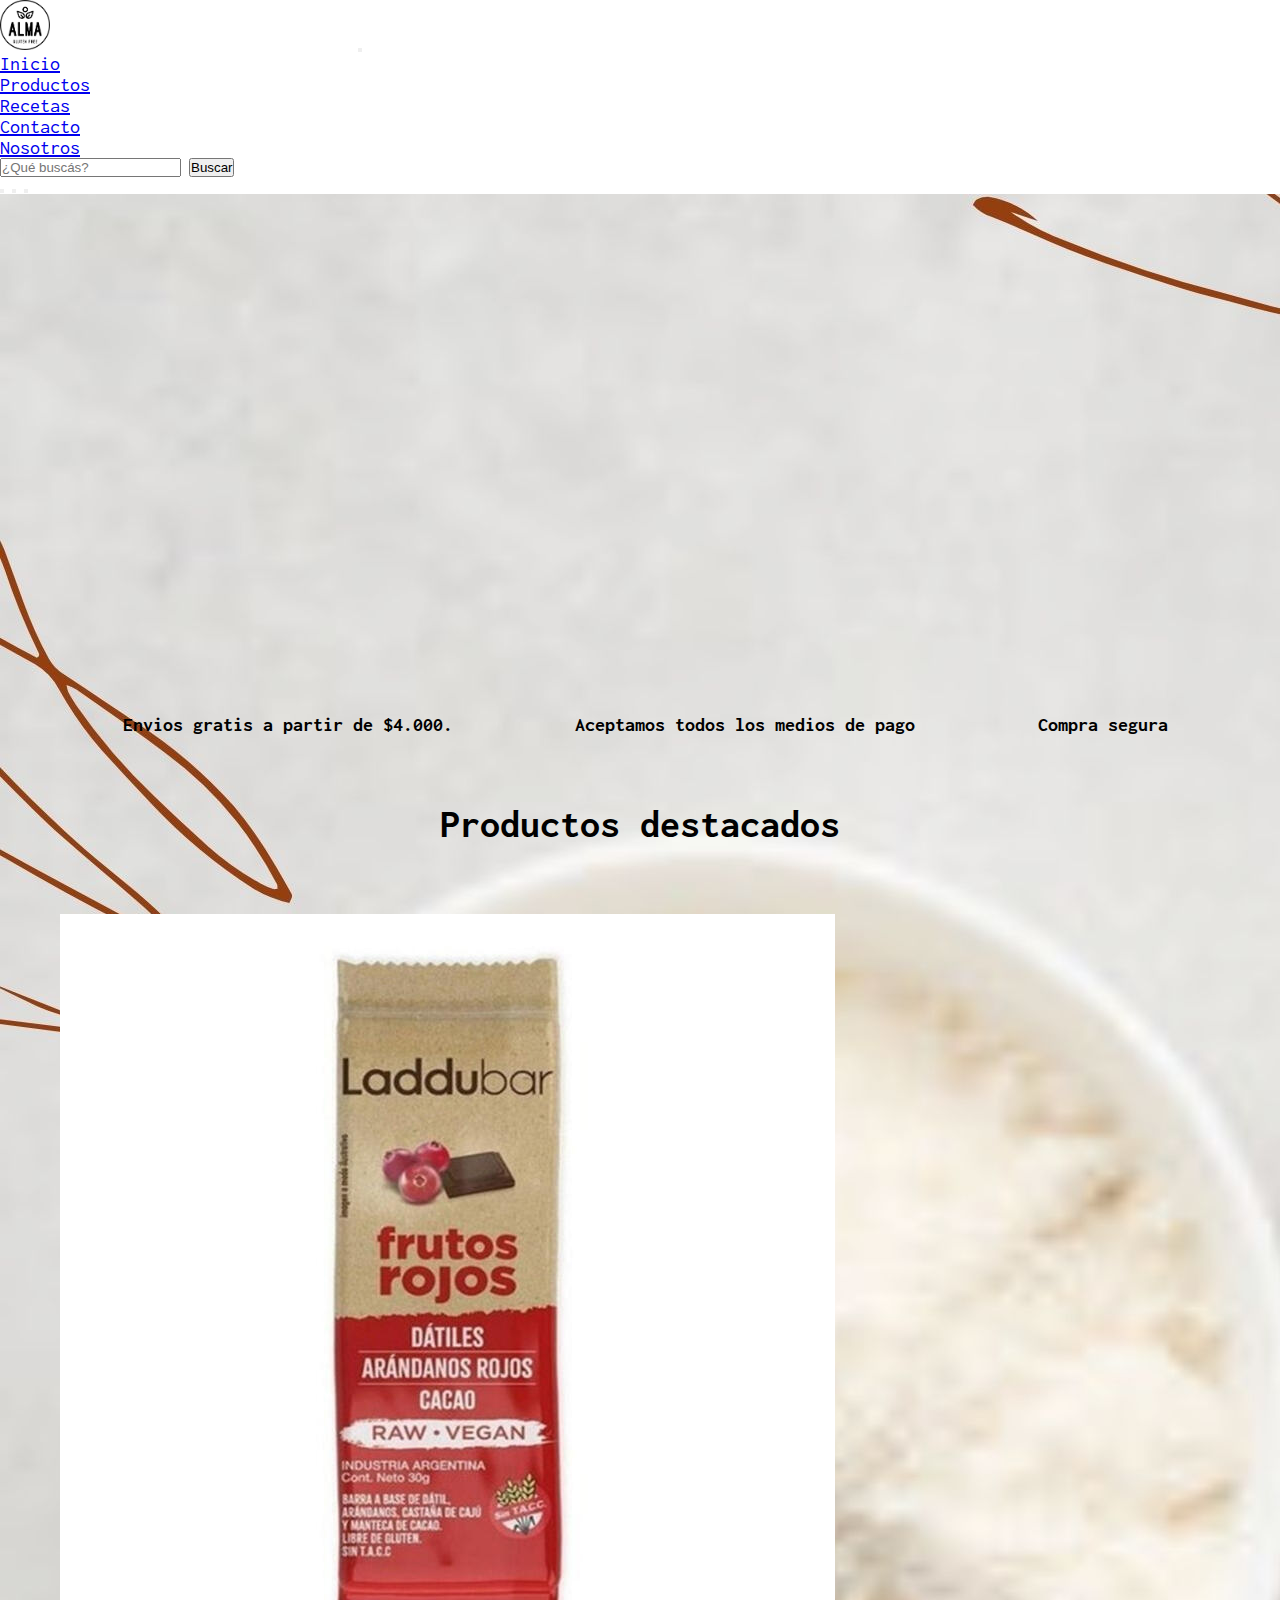
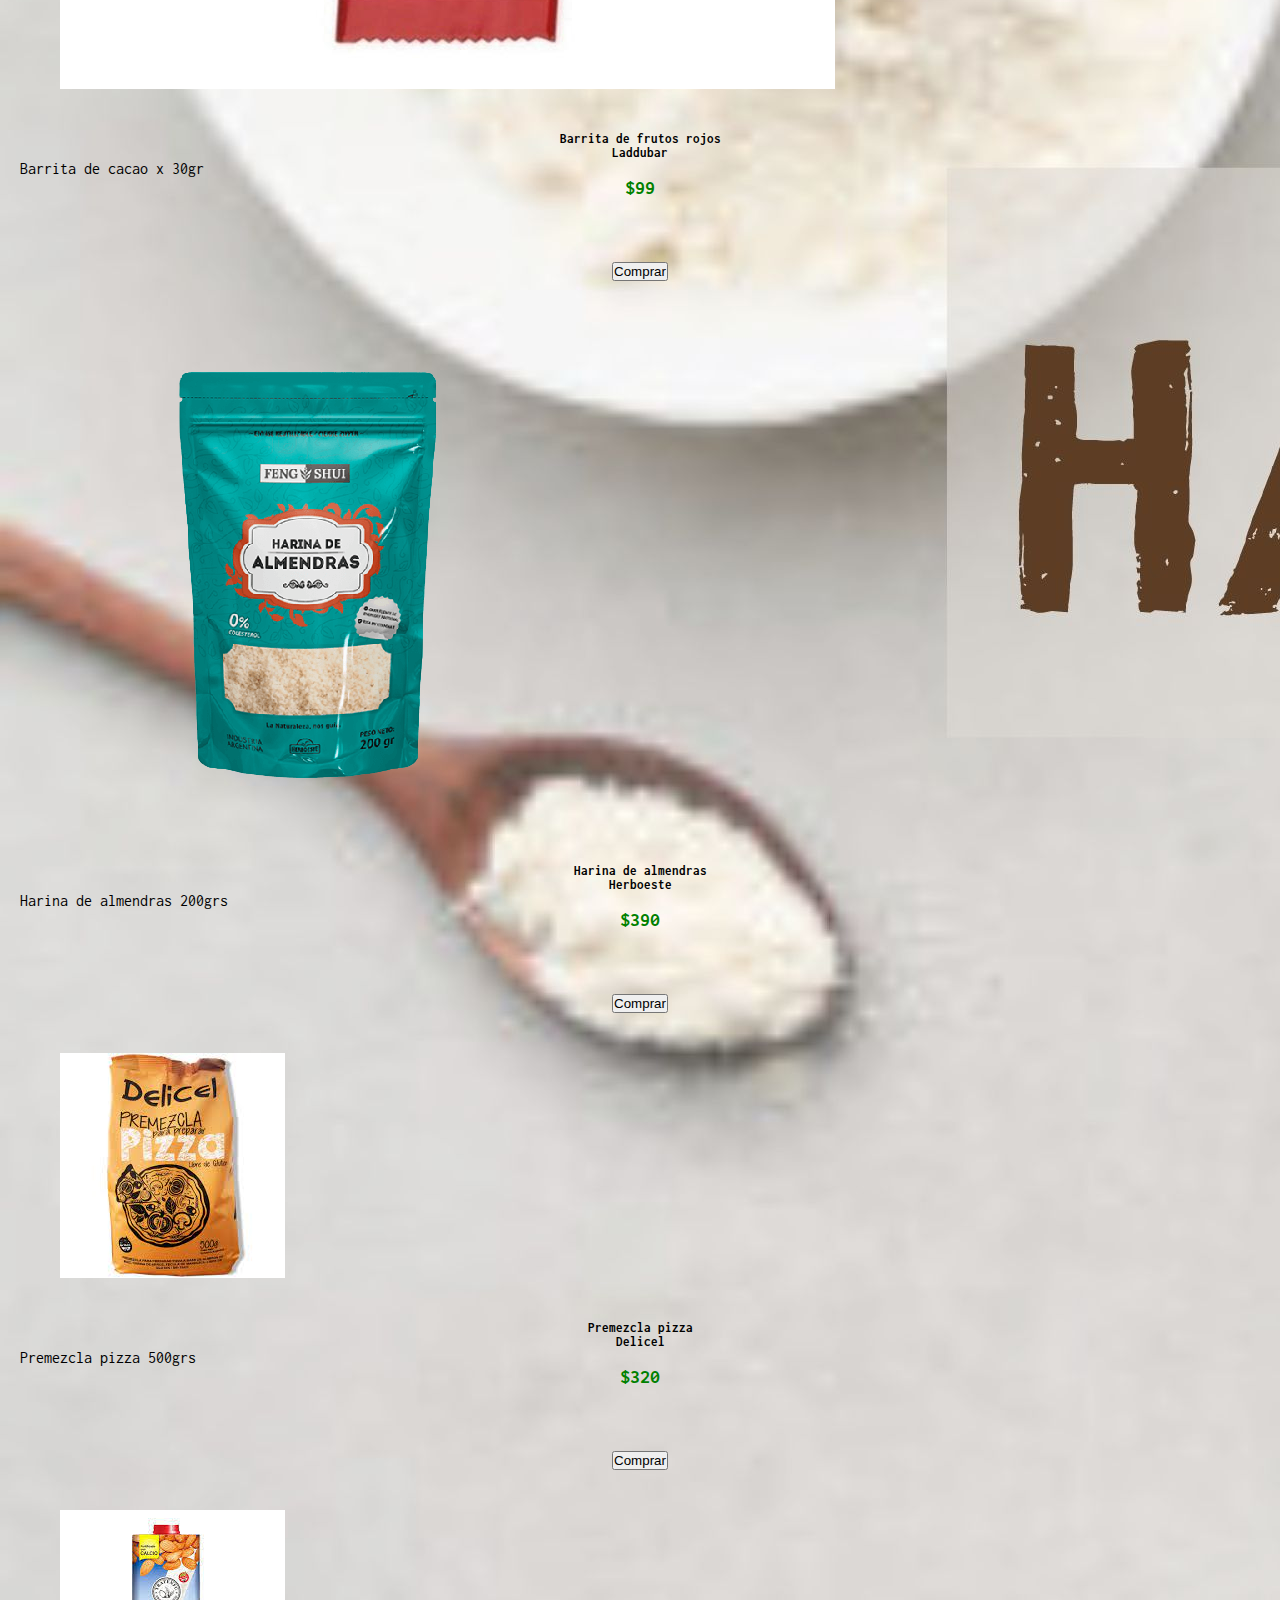
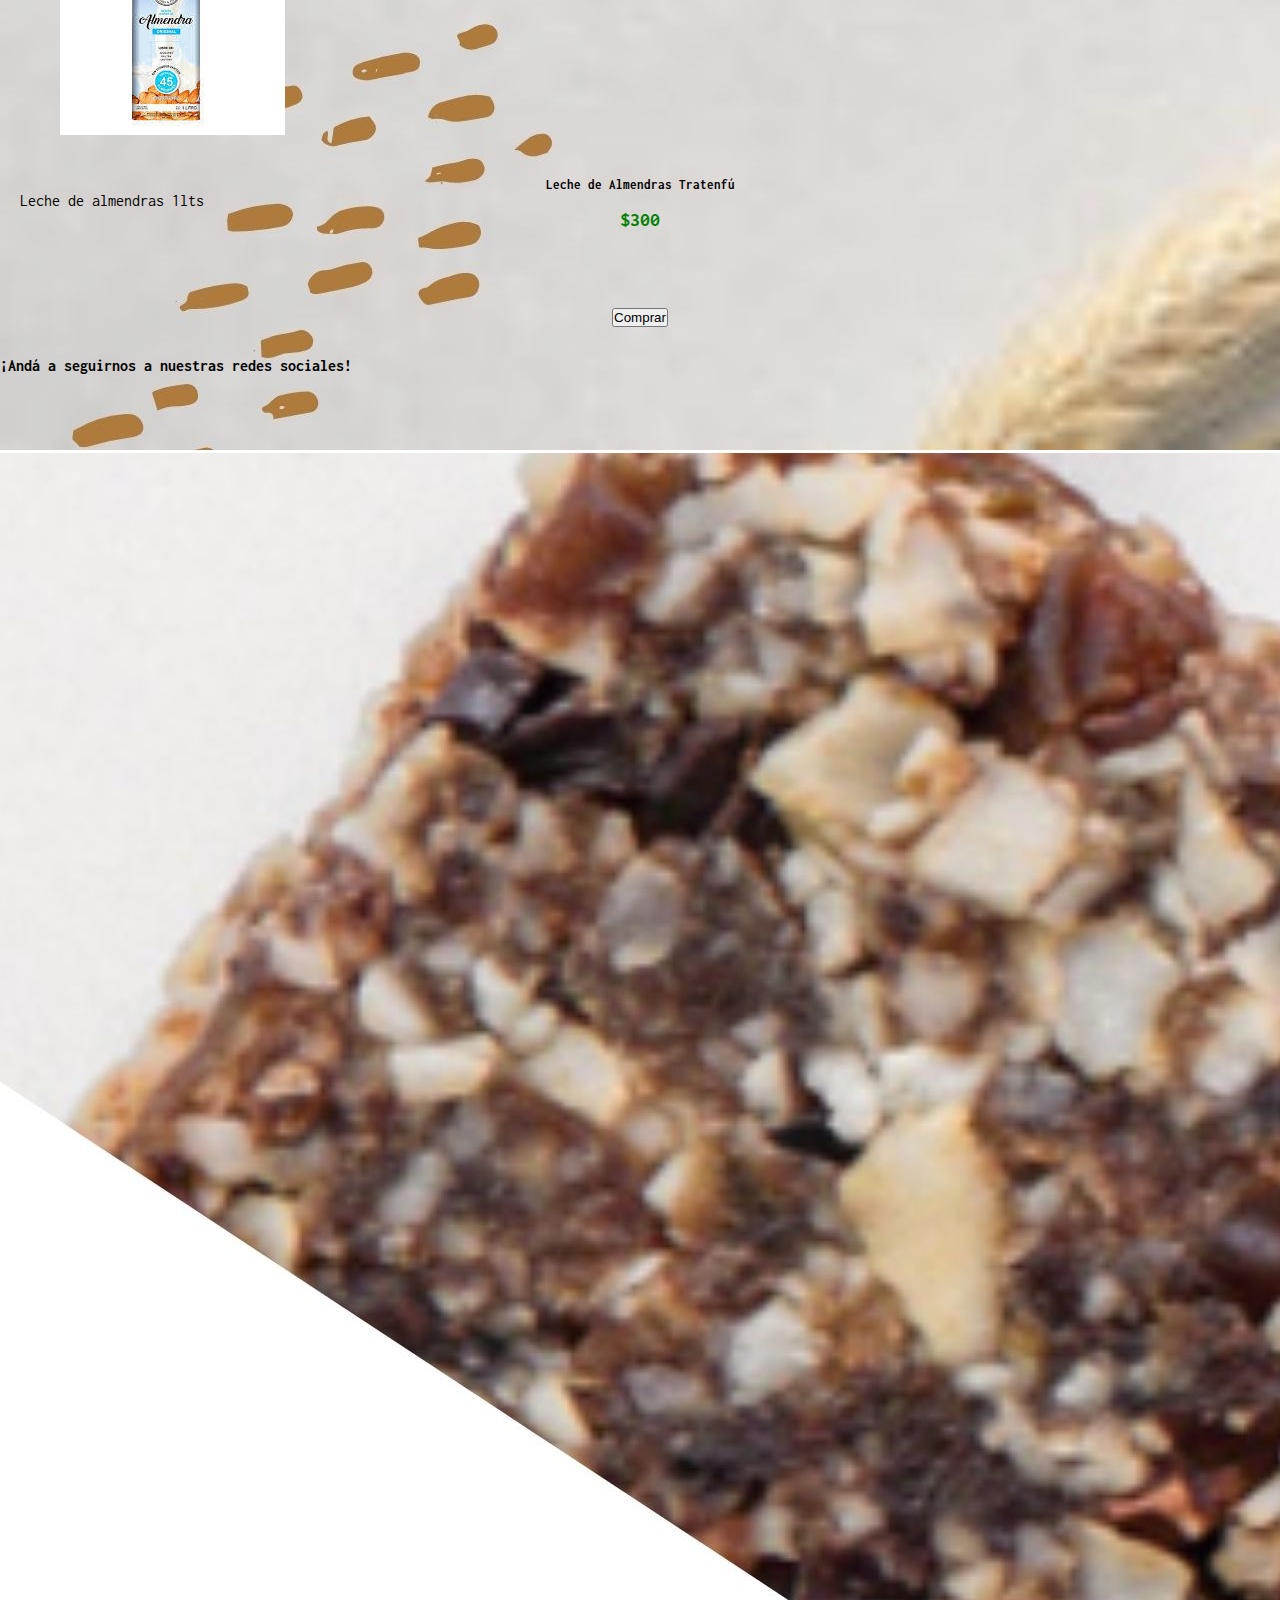
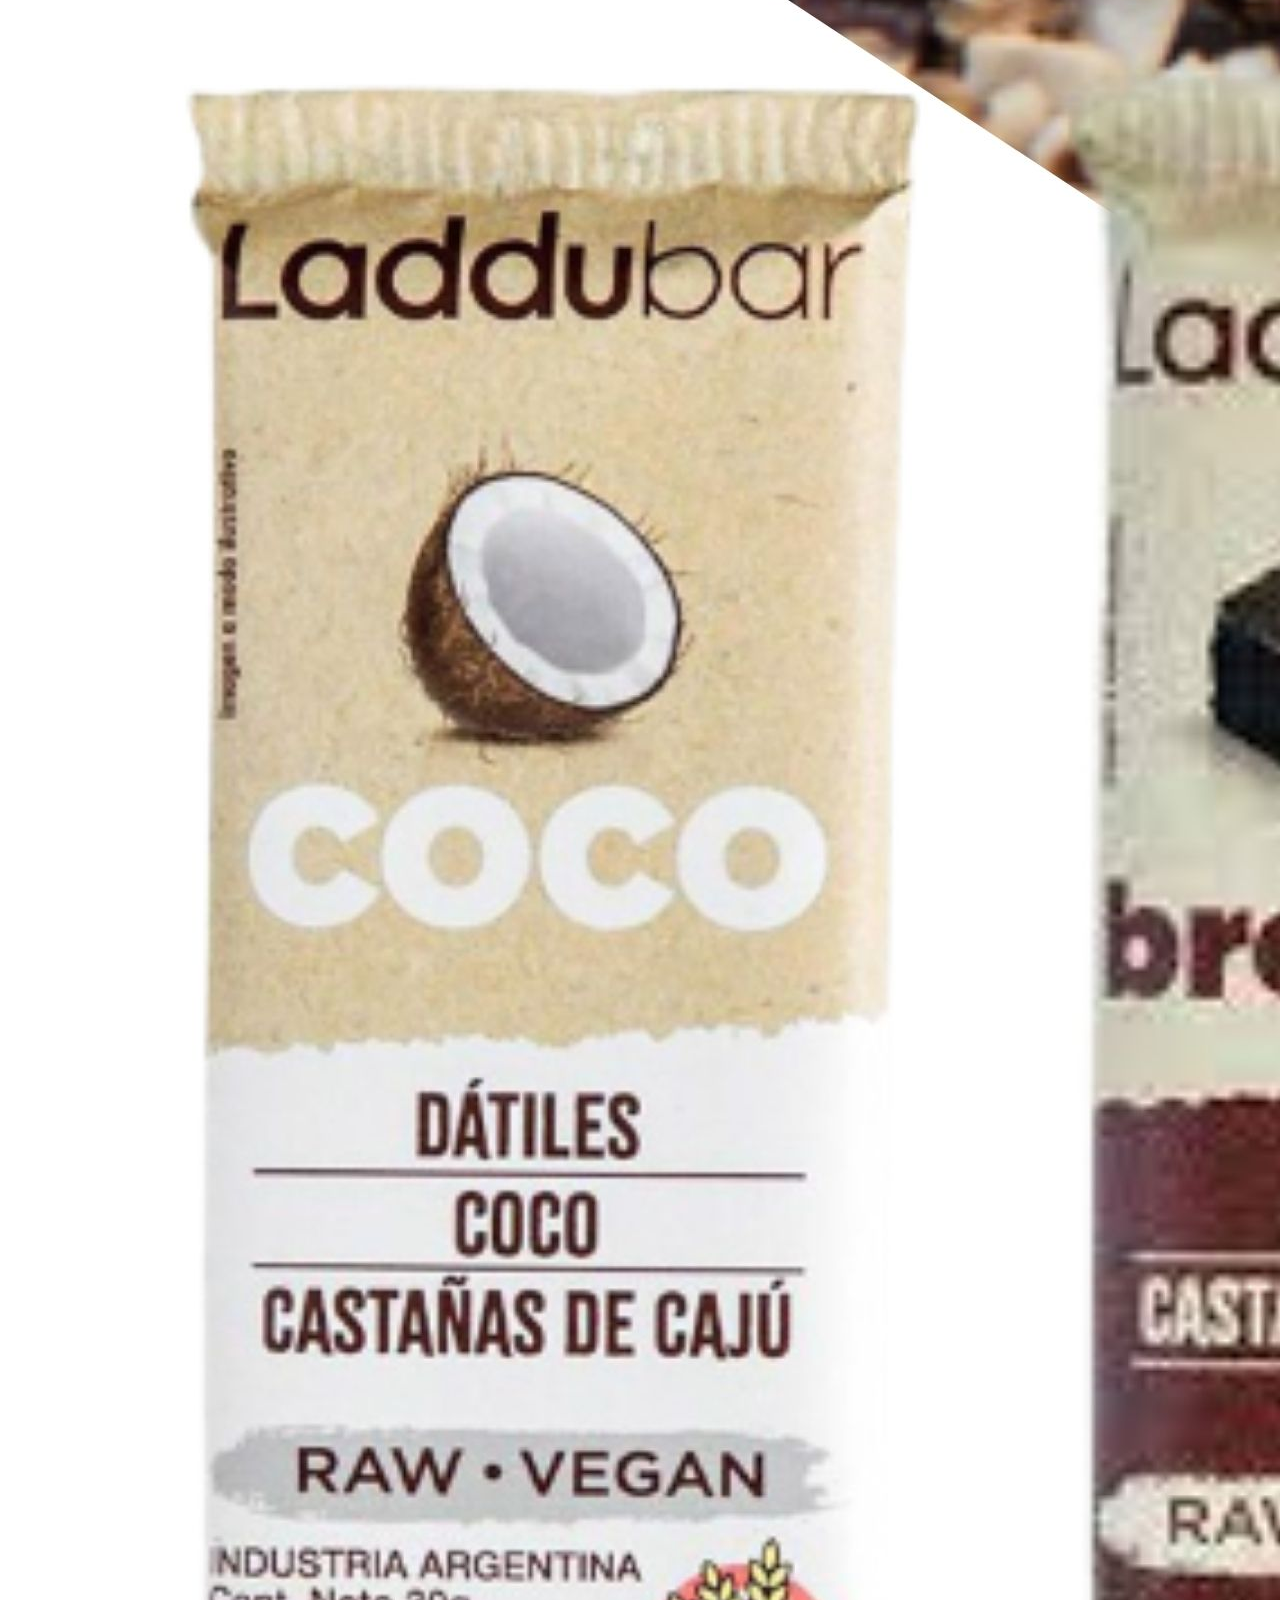
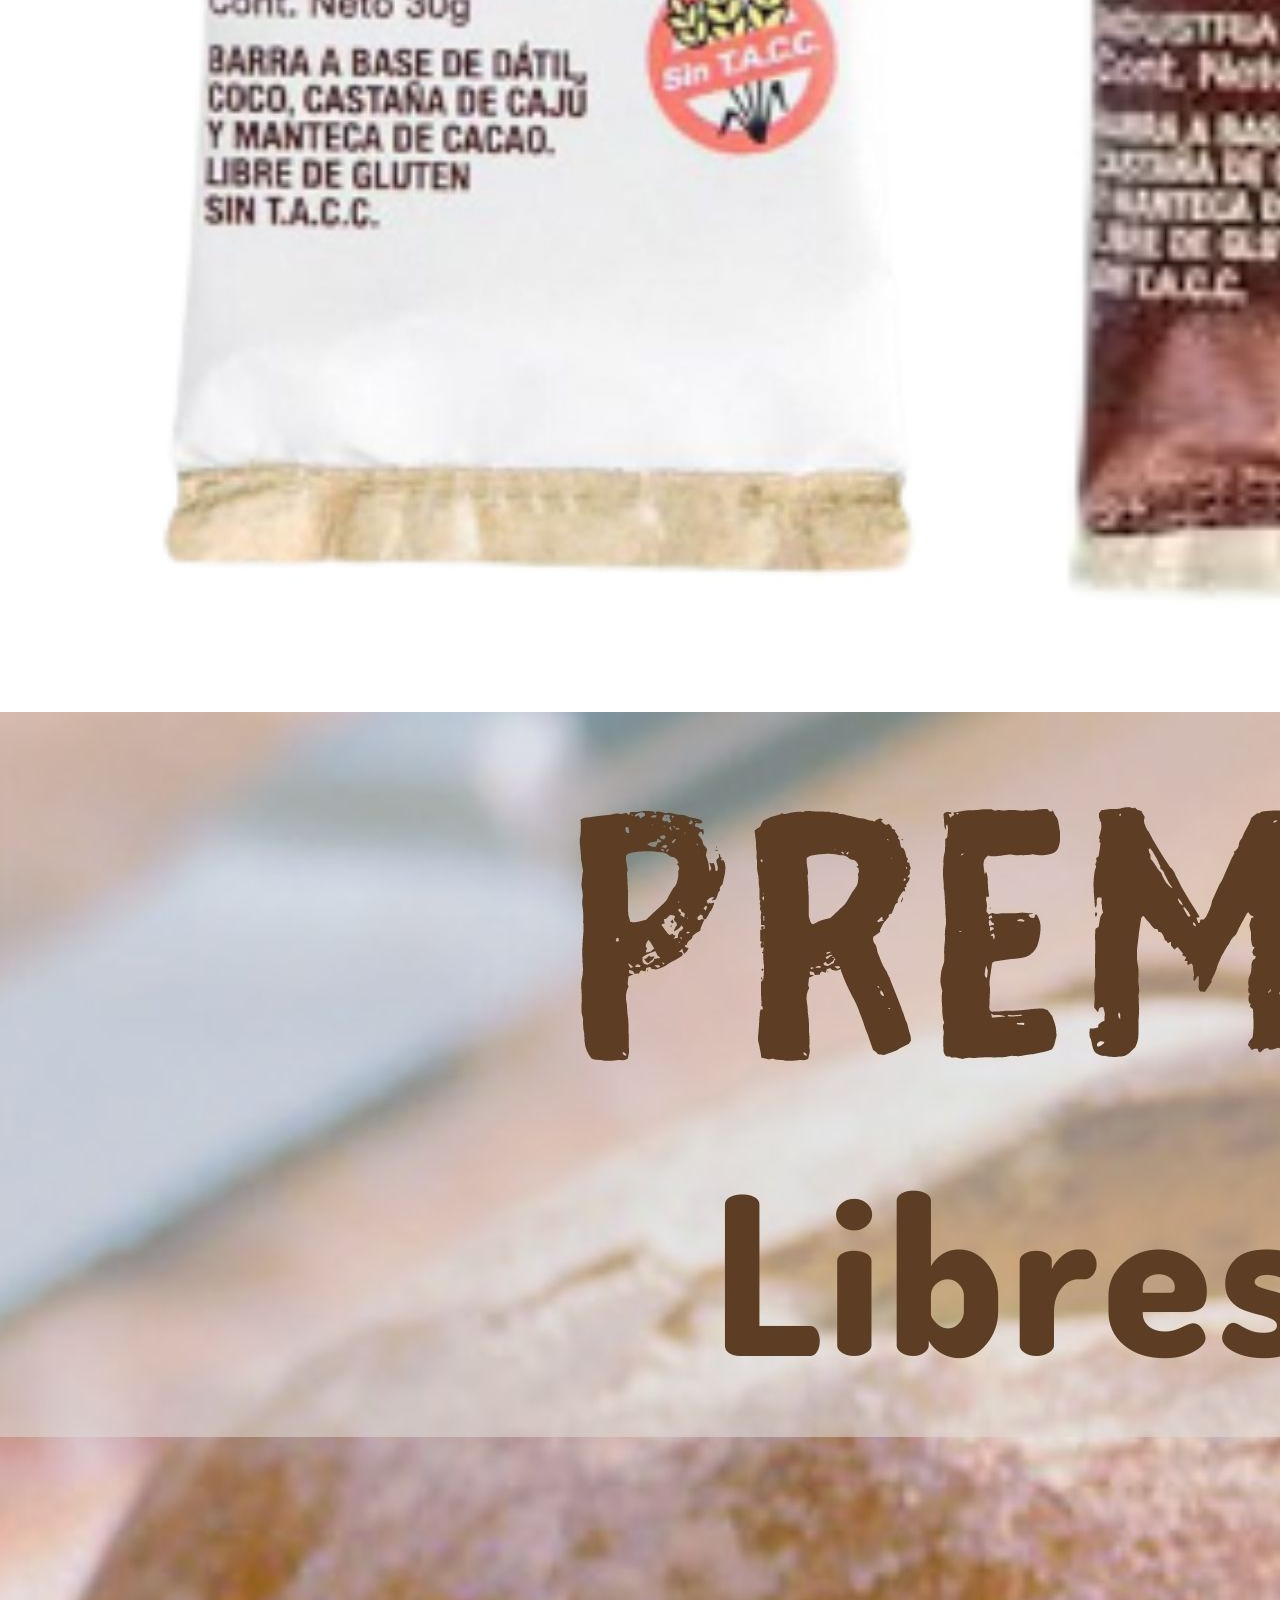
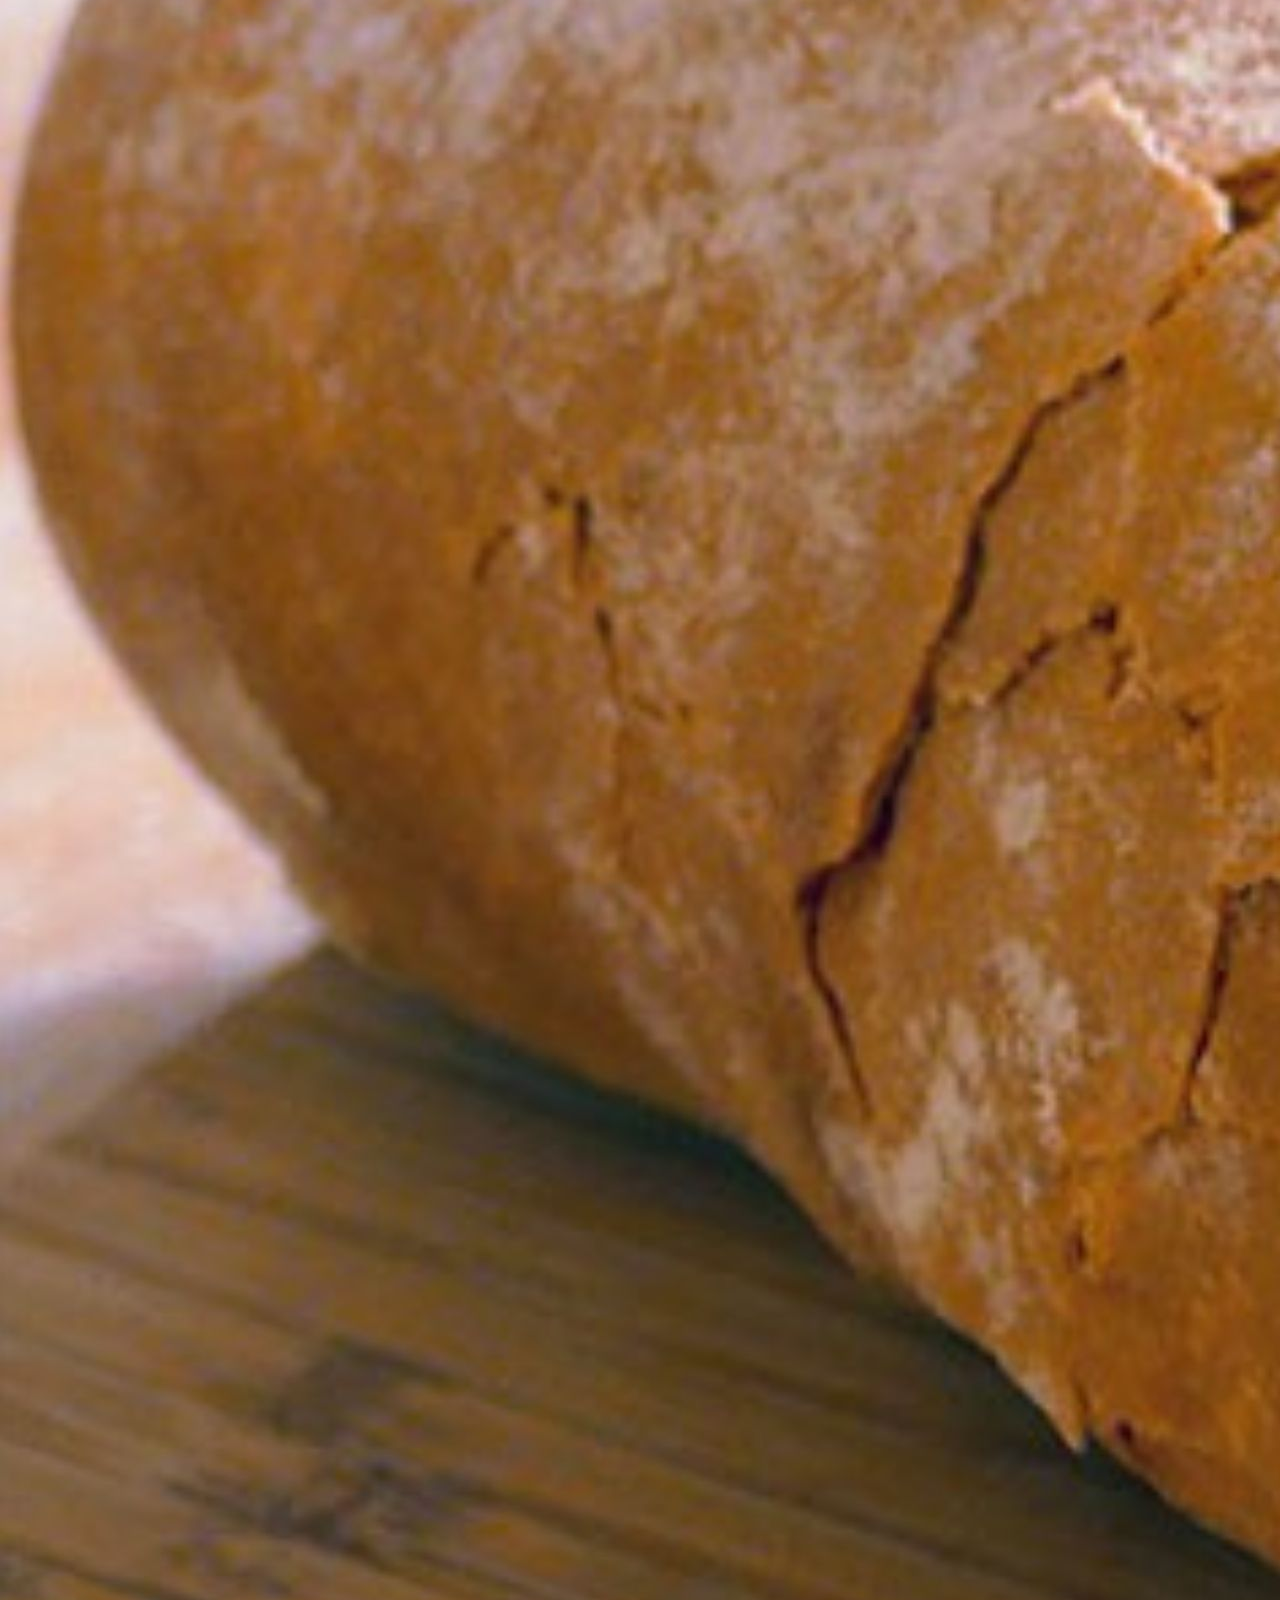
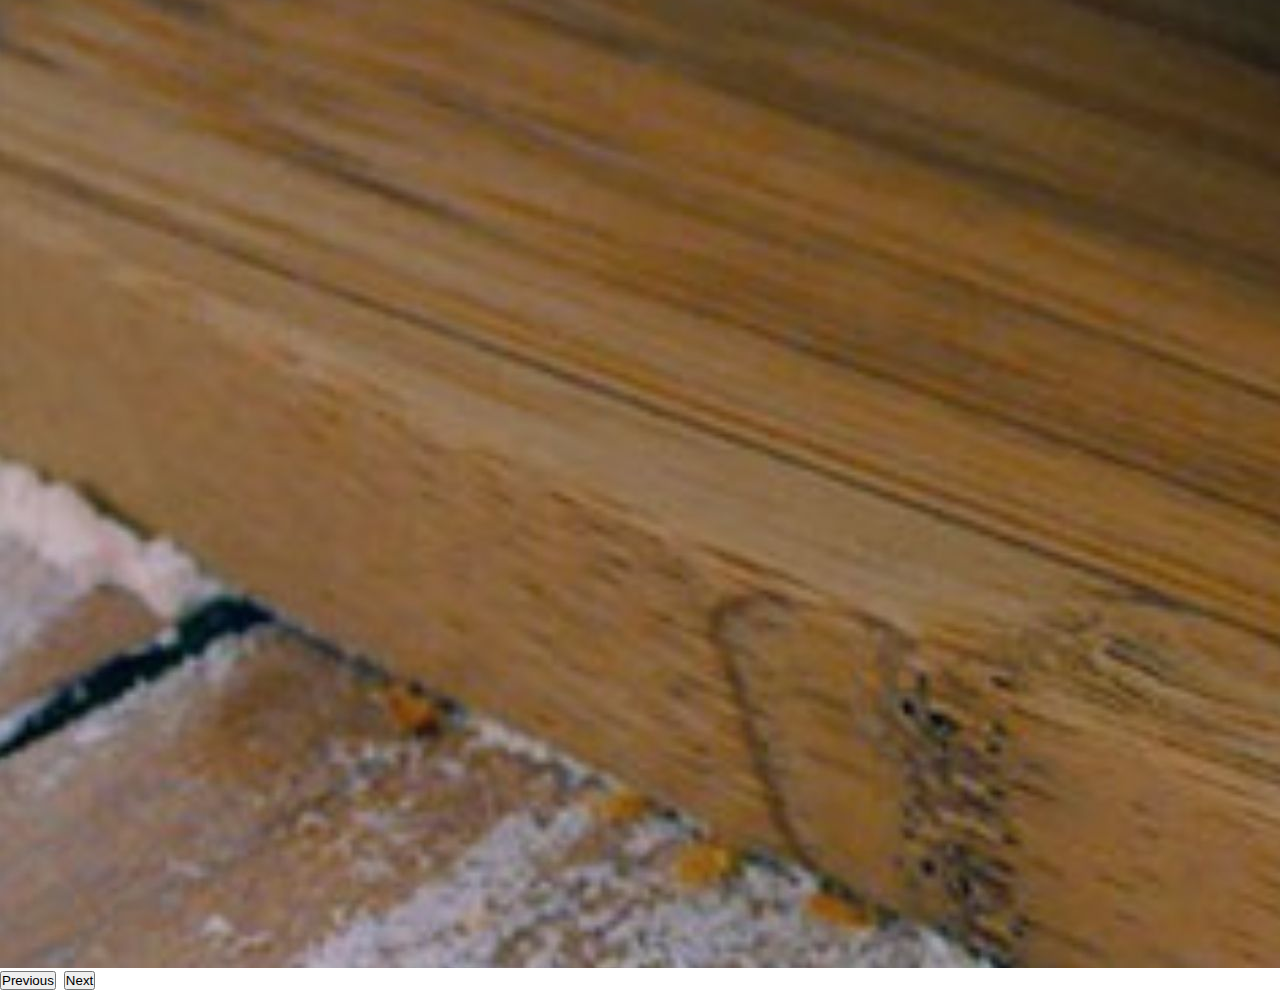
==== commit 59f013ca: "seccion productos" ====
--- a/index.html
+++ b/index.html
@@ -54,7 +54,7 @@
             </ul>
             <form class="d-flex">
               <input class="form-control me-2" type="search" placeholder="¿Qué buscás?" aria-label="Search">
-              <button class="btn btn-outline-dark" type="submit">Buscar</button>
+              <button class="btn btn-outline-success" type="submit">Buscar</button>
             </form>
           </div>
         </div>
@@ -73,7 +73,7 @@
                   <div class="carousel-item active img-fluid">
                       <img src="./img/banner1.jpg" class="d-block w-100" alt="banner">
                   </div>
-            <div class="carousel-item img-fluid">
+              <div class="carousel-item img-fluid">
               <img src="./img/banner2.jpg" class="d-block w-100" alt="barritaDeCereal">
           </div>
           <div class="carousel-item img-fluid">
@@ -130,47 +130,61 @@
         </section>
         <div class="destacados">
           <div class="titulo-destacados">
-            <h2>Desctacados</h2>
+            <h2>Productos destacados</h2>
           </div>
         </div>
           
-        <div class="row row-cols-1 row-cols-md-3 g-4" class="d-flex justify-content-center">
+        <div class="row row-cols-1 row-cols-md-4 g-4">
           <div class="col">
             <div class="card h-100">
               <img src="./img/destacado1.jpg" class="card-img-top" alt="barritaDeCacao">
               <div class="card-body">
-                <h5 class="card-title" class="d-flex justify-content-center">Barrita Laddubar de frutos rojos</h5>
-                <p class="card-text" class="d-flex justify-content-center">Barrita de cacao x 30gr sin tacc </p>
-              </div>
-              <div class="card-footer">
-                <button type="button" class="btn btn-dark" class="d-flex justify-content-center">Comprar</button>
-              </div>
-            </div>
-          </div>
-          <div class="col">
-            <div class="card h-100">
-              <img src="./img/destacado3.png" class="card-img-top" alt="...">
-              <div class="card-body">
-                <h5 class="card-title">Card title</h5>
-                <p class="card-text">This card has supporting text below as a natural lead-in to additional content.</p>
-              </div>
-              <div class="card-footer">
-                <small class="text-muted">Last updated 3 mins ago</small>
-              </div>
-            </div>
-          </div>
-          <div class="col">
-            <div class="card h-100">
-              <img src="./img/destacado4.jpg" class="card-img-top" alt="...">
-              <div class="card-body">
-                <h5 class="card-title">Card title</h5>
-                <p class="card-text">This is a wider card with supporting text below as a natural lead-in to additional content. This card has even longer content than the first to show that equal height action.</p>
-              </div>
-              <div class="card-footer">
-                <small class="text-muted">Last updated 3 mins ago</small>
-              </div>
-            </div>
-          </div>
+                <h5 class="card-title" class="d-flex justify-content-center">Barrita de frutos rojos  <br>Laddubar </h5>
+                <p class="card-text text-center" class="d-flex justify-content-center">Barrita de cacao x 30gr</p>
+                <p class="precio text-center">$99</p>
+              </div>
+              <div class="card-footer">
+                <button type="button" class="btn btn-dark" class="d-flex justify-content-center">Comprar</button>
+              </div>
+            </div>
+          </div>
+          <div class="col">
+            <div class="card h-100">
+              <img src="./img/destacado3.png" class="card-img-top" alt="harinaDeAlmendras">
+              <div class="card-body">
+                <h5 class="card-title">Harina de almendras <br>Herboeste</h5>
+                <p class="card-text text-center">Harina de almendras 200grs</p>
+                <p class="precio text-center">$390</p>
+              </div>
+              <div class="card-footer">
+                <button type="button" class="btn btn-dark" class="d-flex justify-content-center">Comprar</button>
+              </div>
+            </div>
+          </div>
+          <div class="col">
+            <div class="card h-100">
+              <img src="./img/destacado4.jpg" class="card-img-top" alt="premezclaPizza">
+              <div class="card-body">
+                <h5 class="card-title">Premezcla pizza <br>Delicel</h5>
+                <p class="card-text text-center">Premezcla pizza 500grs</p>
+                <p class="precio text-center">$320</p>
+              </div>
+              <div class="card-footer">
+                <button type="button" class="btn btn-dark" class="d-flex justify-content-center">Comprar</button>
+              </div>
+            </div>
+          </div>
+          <div class="col">
+            <div class="card h-100">
+              <img src="./img/destacados5.jpg" class="card-img-top" alt="lecheDeAlmendras">
+              <div class="card-body">
+                <h5 class="card-title">Leche de Almendras Tratenfú</h5>
+                <p class="card-text text-center">Leche de almendras 1lts</p>
+                <p class="precio text-center">$300</p>
+              </div>
+              <div class="card-footer">
+                <button type="button" class="btn btn-dark" class="d-flex justify-content-center">Comprar</button>
+              </div>
         </div>
 
     </main>
--- a/estilos/style.css
+++ b/estilos/style.css
@@ -1,6 +1,10 @@
 * {
   margin: 0;
   padding: 0;
+}
+
+html {
+  scroll-behavior: smooth;
 }
 
 body {
@@ -27,6 +31,10 @@
   font-size: 20px;
 }
 
+.navbar .nav-link:hover {
+  color: green;
+}
+
 .site-footer {
   height: 100px;
   margin-bottom: 0;
@@ -58,7 +66,6 @@
   display: -webkit-box;
   display: -ms-flexbox;
   display: flex;
-  margin-bottom: 10px;
   -webkit-box-pack: space-evenly;
       -ms-flex-pack: space-evenly;
           justify-content: space-evenly;
@@ -82,7 +89,7 @@
 
 .descripcion a h4 {
   font-size: 20px;
-  margin-left: 5px;
+  margin-left: 10px;
   margin-bottom: 0;
   text-decoration: none;
   color: black;
@@ -94,28 +101,66 @@
 
 .icono a i {
   color: gray;
-  font-size: 50px;
+  font-size: 35px;
 }
 
 .destacados {
   display: -webkit-box;
   display: -ms-flexbox;
   display: flex;
-  -webkit-box-orient: vertical;
-  -webkit-box-direction: normal;
-      -ms-flex-direction: column;
-          flex-direction: column;
   -webkit-box-align: center;
       -ms-flex-align: center;
           align-items: center;
-  text-align: center;
   -webkit-box-pack: center;
       -ms-flex-pack: center;
           justify-content: center;
+  height: 100px;
+}
+
+.titulo-destacados h2 {
+  font-size: 40px;
+  padding: 0;
+  margin: 0;
+}
+
+.card-title {
+  font-weight: bold;
+  text-align: center;
+}
+
+.card-img-top {
+  -o-object-fit: cover;
+     object-fit: cover;
+  padding: 40px;
+}
+
+.card-body {
+  height: 130px;
+  margin: 0;
+}
+
+.card-body p {
+  margin: 0;
+}
+
+.card-footer {
+  text-align: center;
 }
 
 .row {
-  margin: 20px;
+  margin: 0px 20px 30px;
+}
+
+.col {
+  margin-top: 0px;
+}
+
+.precio {
+  text-align: center;
+  color: green;
+  font-size: 20px;
+  font-weight: bold;
+  margin: 60px;
 }
 
 .form {
@@ -159,6 +204,24 @@
   margin-left: 20px;
 }
 
+.datos h3 {
+  margin: 10px 0;
+  font-weight: bold;
+}
+
+.datos p {
+  margin-top: 10px;
+}
+
+.datos a {
+  text-decoration: none;
+  color: black;
+}
+
+.datos a:hover {
+  color: gray;
+}
+
 .titulo {
   text-transform: uppercase;
   font-size: 20px;
@@ -167,25 +230,16 @@
 
 .redes {
   text-transform: uppercase;
-}
-
-.carousel-inner img {
-  max-height: 500px;
-}
-
-btn--twitter {
-  background-color: #55acee;
-}
-
-btn--facebook {
-  background-color: #3a5795;
-}
-
-btn--instagram {
-  background-color: #C25E30;
-}
-
-.horarios {
+  font-size: 20px;
+}
+
+.aside {
+  width: 150px;
+  height: 200px;
+  margin-left: 15px;
+  margin-top: 30px;
+  float: left;
+  border-radius: 20px;
   display: -webkit-box;
   display: -ms-flexbox;
   display: flex;
@@ -193,6 +247,95 @@
   -webkit-box-direction: normal;
       -ms-flex-direction: column;
           flex-direction: column;
+  -webkit-box-pack: justify;
+      -ms-flex-pack: justify;
+          justify-content: space-between;
+  -webkit-box-align: center;
+      -ms-flex-align: center;
+          align-items: center;
+  text-transform: uppercase;
+}
+
+.aside ul {
+  padding: 0;
+  margin: 0;
+}
+
+.aside li {
+  list-style: none;
+  width: 150px;
+  padding-top: 20PX;
+  padding-left: 10px;
+}
+
+.aside li a {
+  text-decoration: none;
+  width: 100%;
+  font-weight: bold;
+  color: black;
+}
+
+.aside li a:hover {
+  color: green;
+  text-decoration: underline;
+}
+
+.productos {
+  height: 100%;
+}
+
+.productos .card-body {
+  height: 150px;
+}
+
+.productos .precio {
+  color: green;
+}
+
+.productos .producto-titulo {
+  text-align: center;
+  font-size: 35px;
+  margin-bottom: 25px;
+}
+
+.productos .producto-titulo:nth-child(1) {
+  margin-bottom: 0;
+  margin-top: 10px;
+}
+
+.producto-pastas {
+  text-align: center;
+  font-size: 35px;
+}
+
+.productos img {
+  height: 220px;
+  -o-object-fit: scale-down;
+     object-fit: scale-down;
+  margin: 0;
+  padding: 10px;
+}
+
+btn--twitter {
+  background-color: #55acee;
+}
+
+btn--facebook {
+  background-color: #3a5795;
+}
+
+btn--instagram {
+  background-color: #C25E30;
+}
+
+.horarios {
+  display: -webkit-box;
+  display: -ms-flexbox;
+  display: flex;
+  -webkit-box-orient: vertical;
+  -webkit-box-direction: normal;
+      -ms-flex-direction: column;
+          flex-direction: column;
 }
 
 .titulo-horarios {
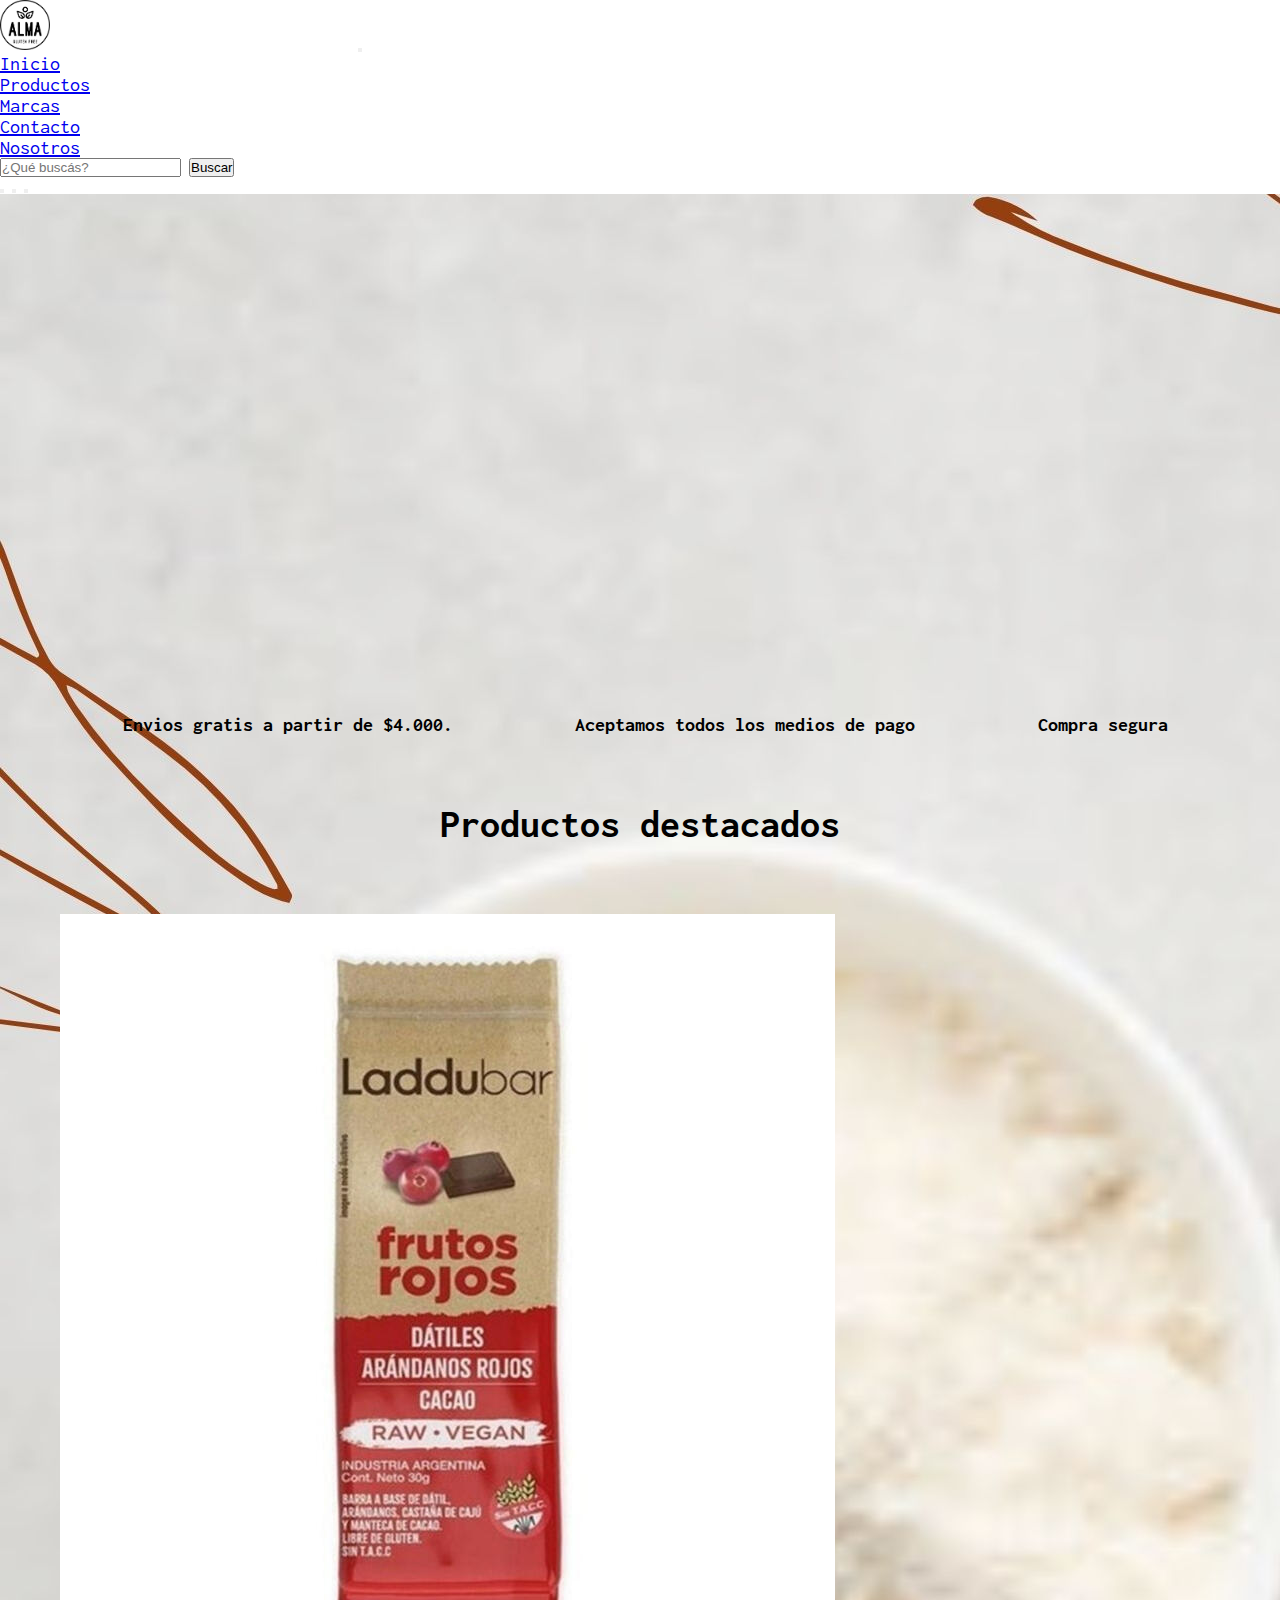
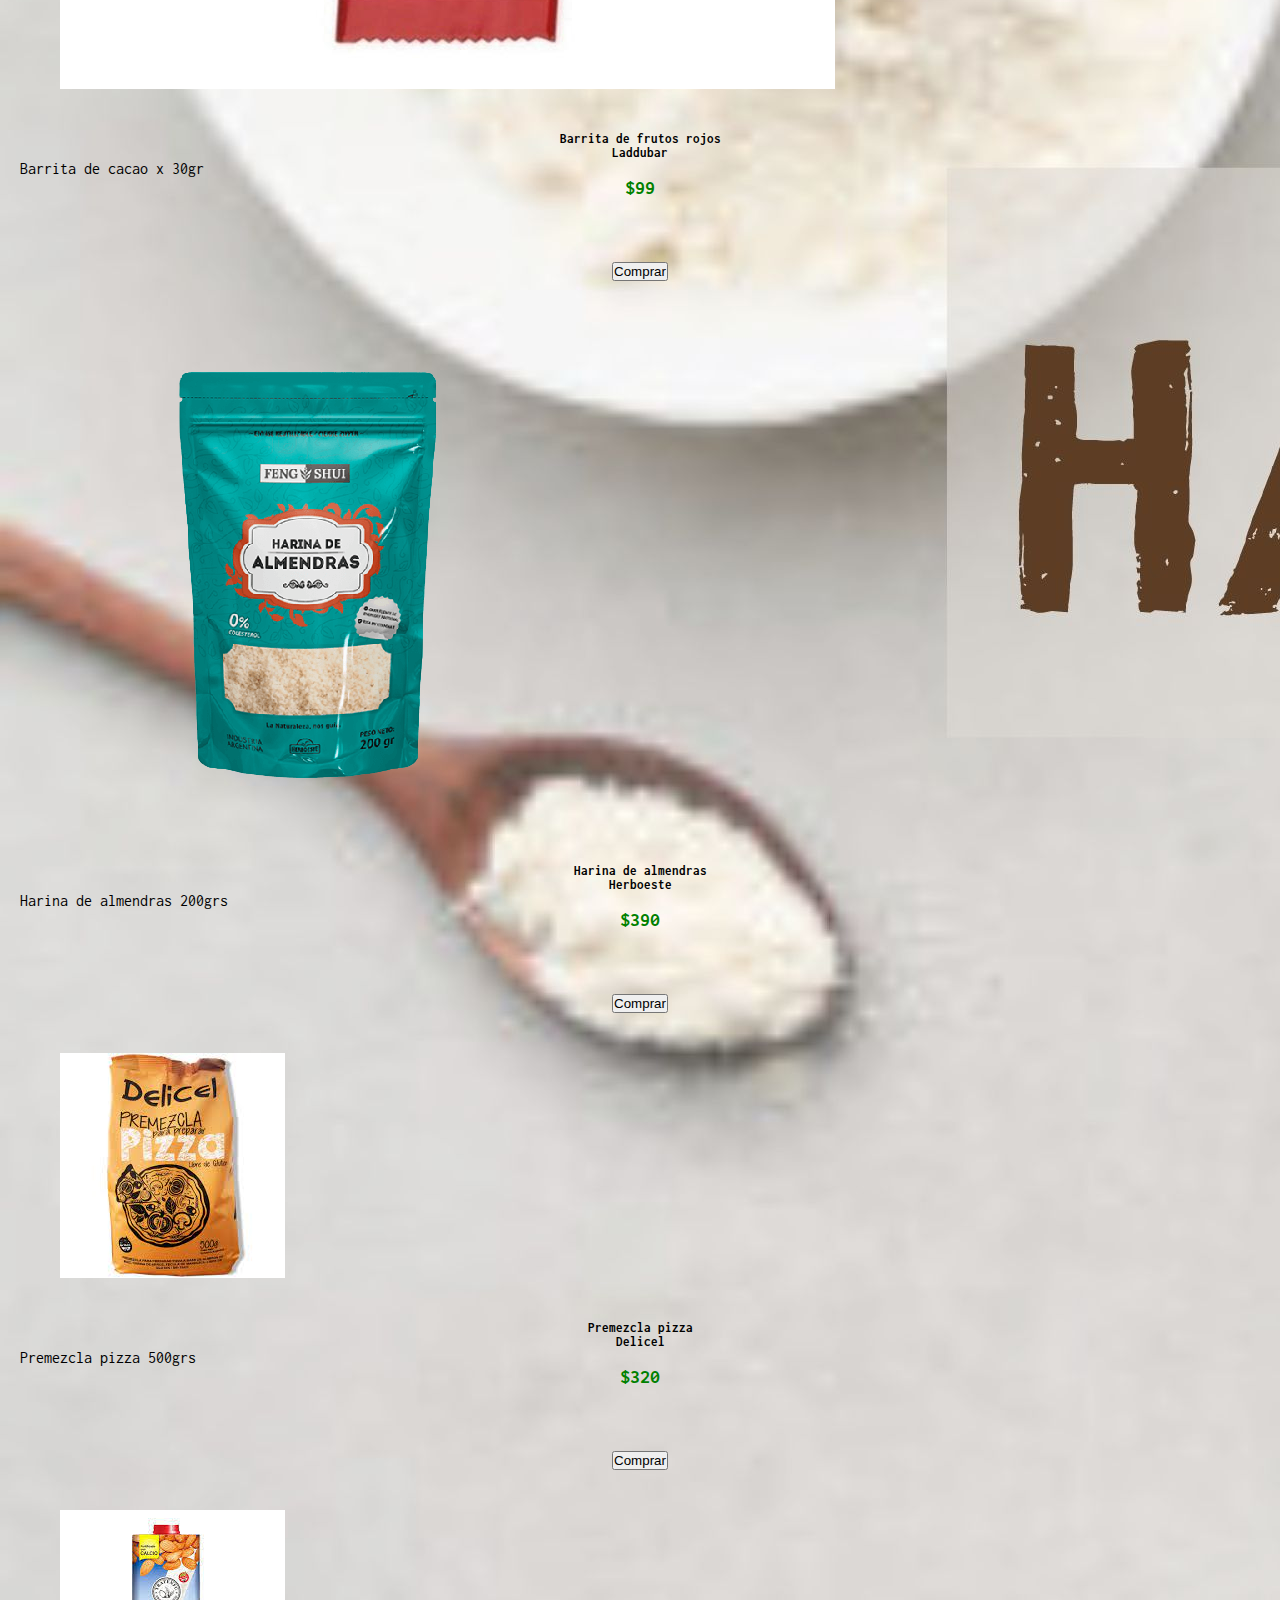
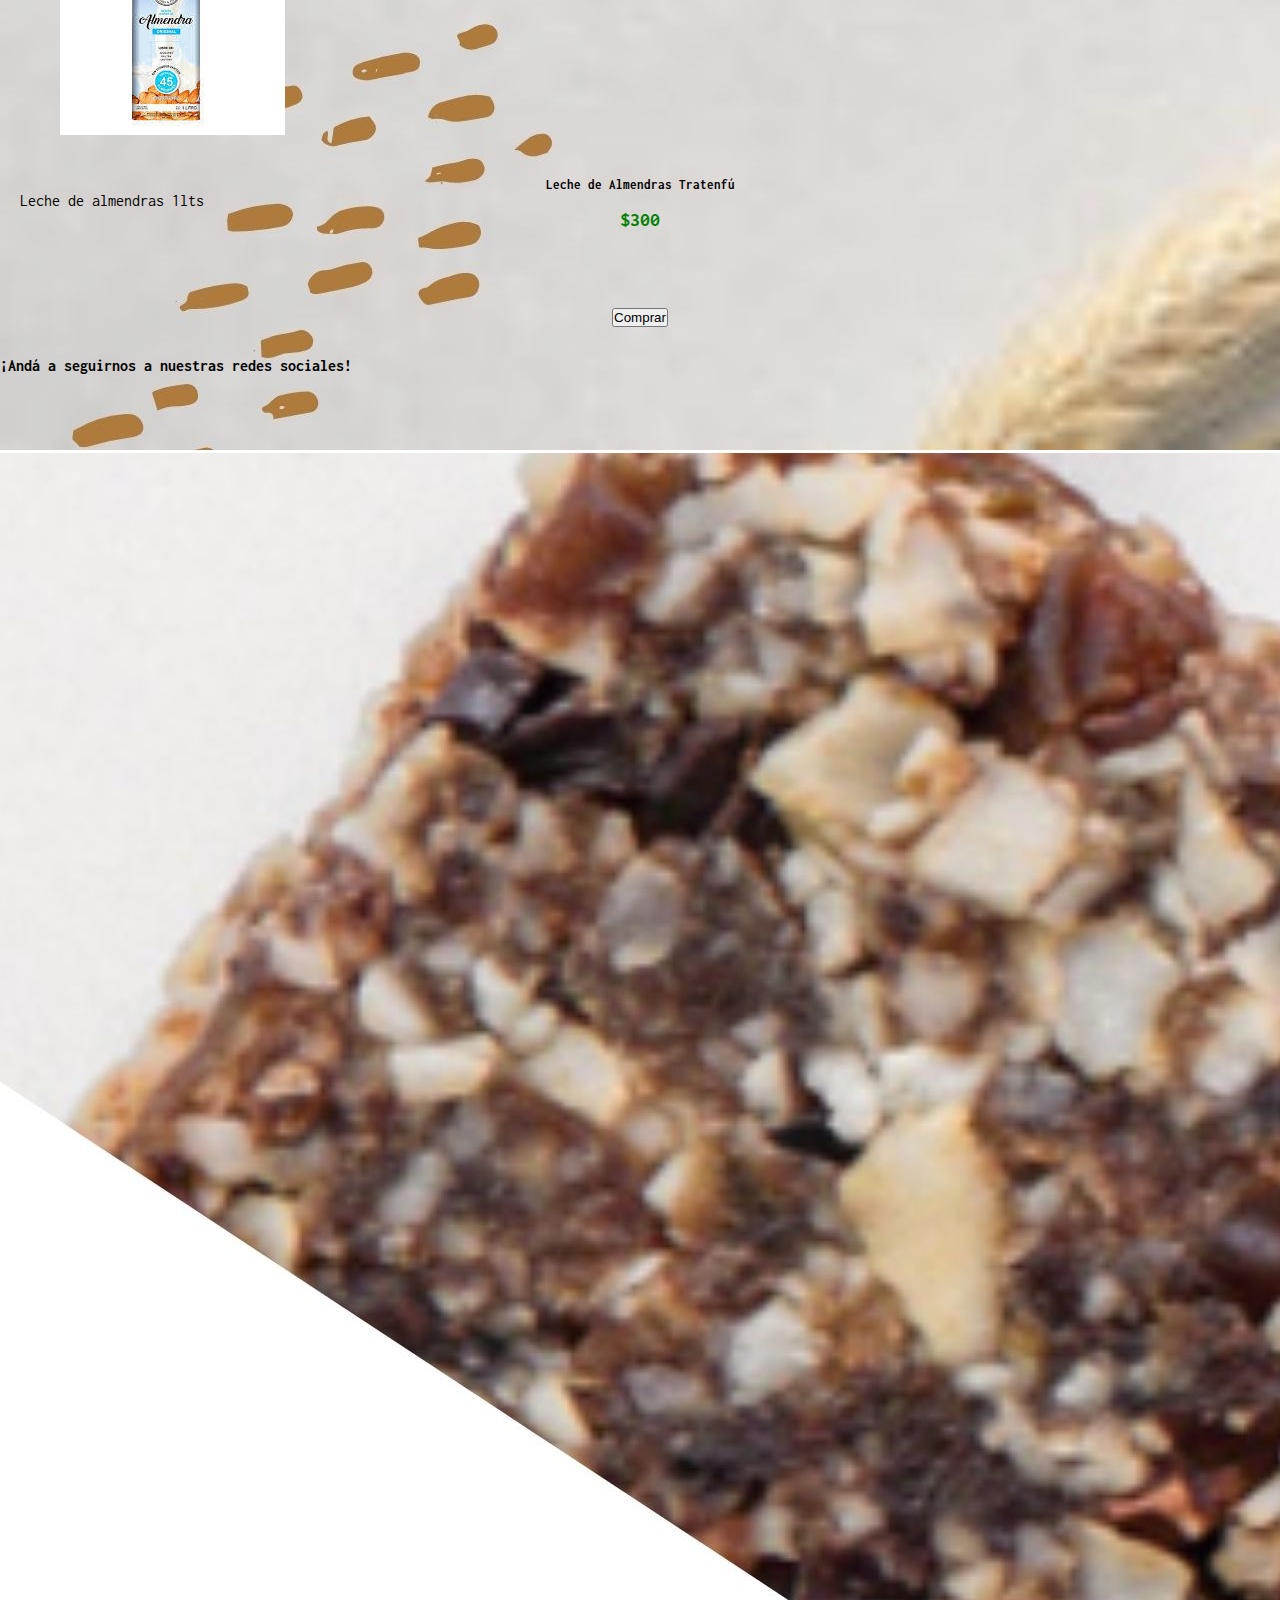
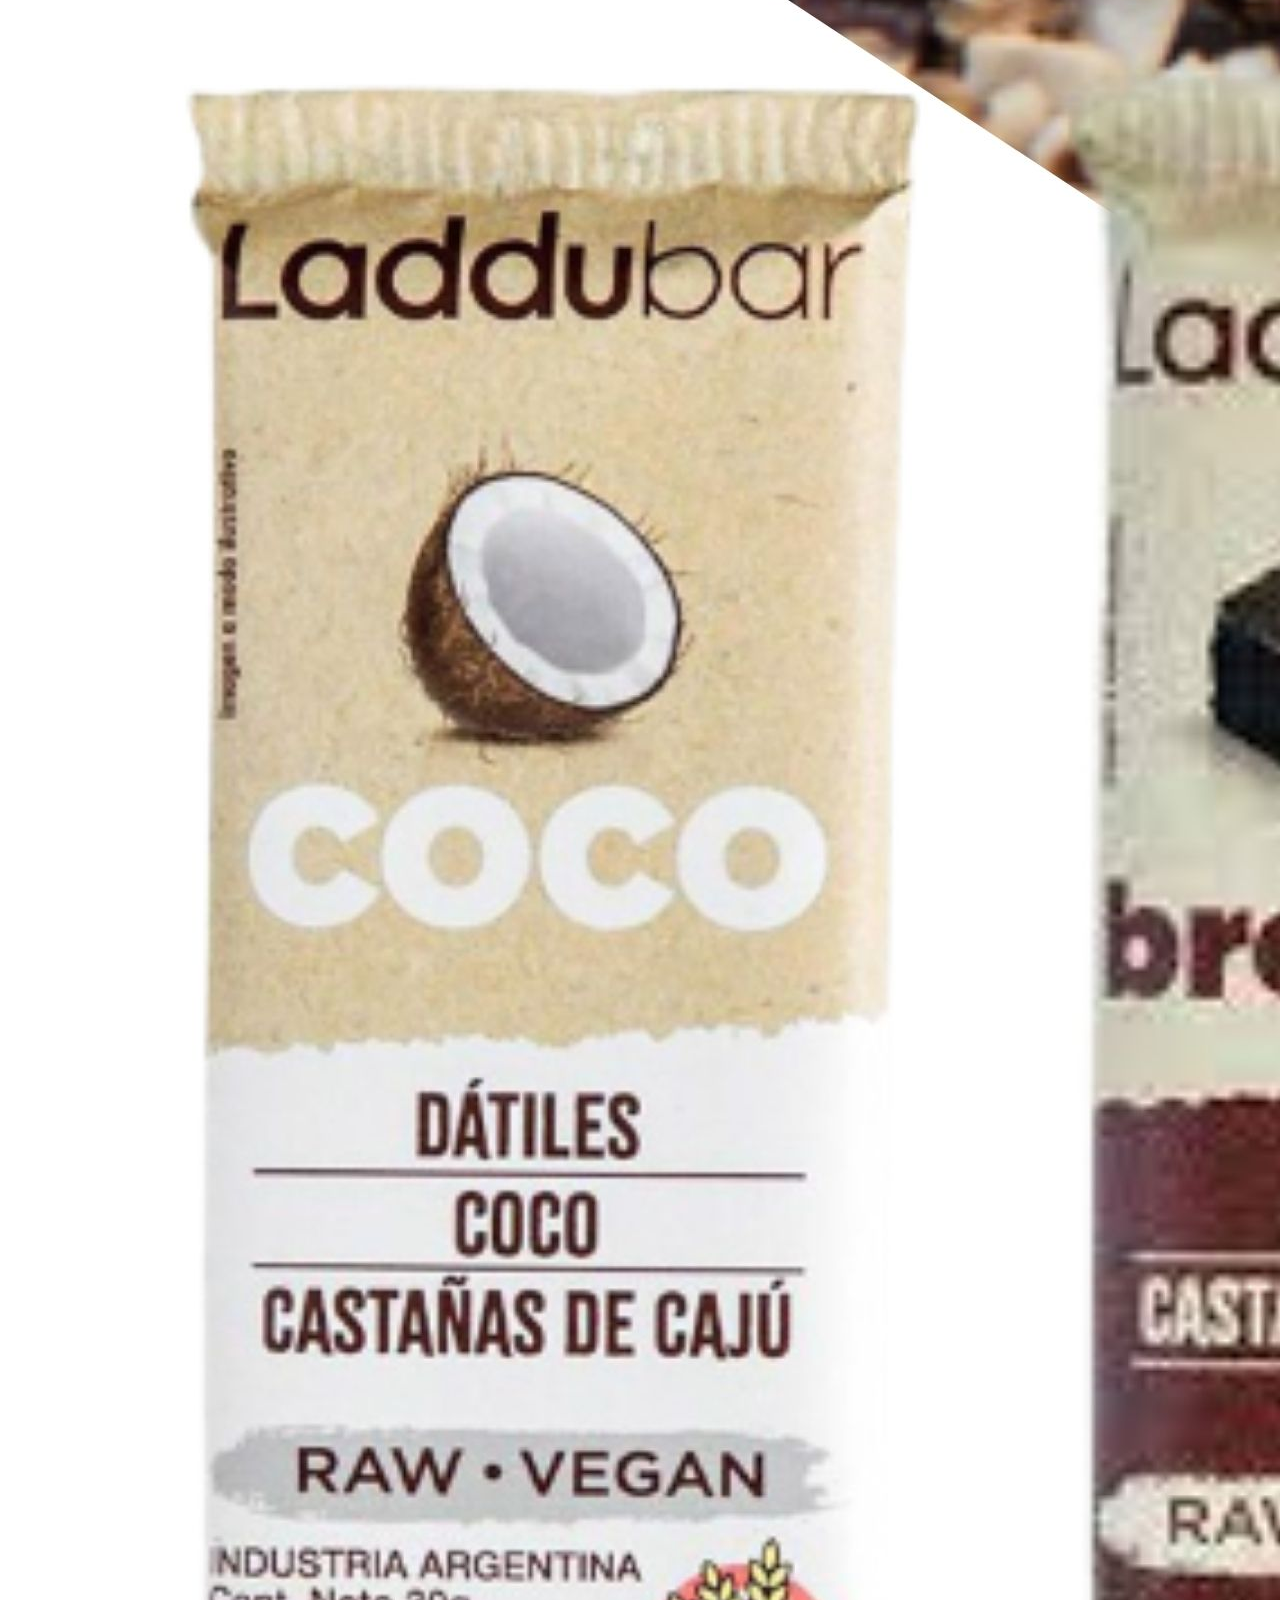
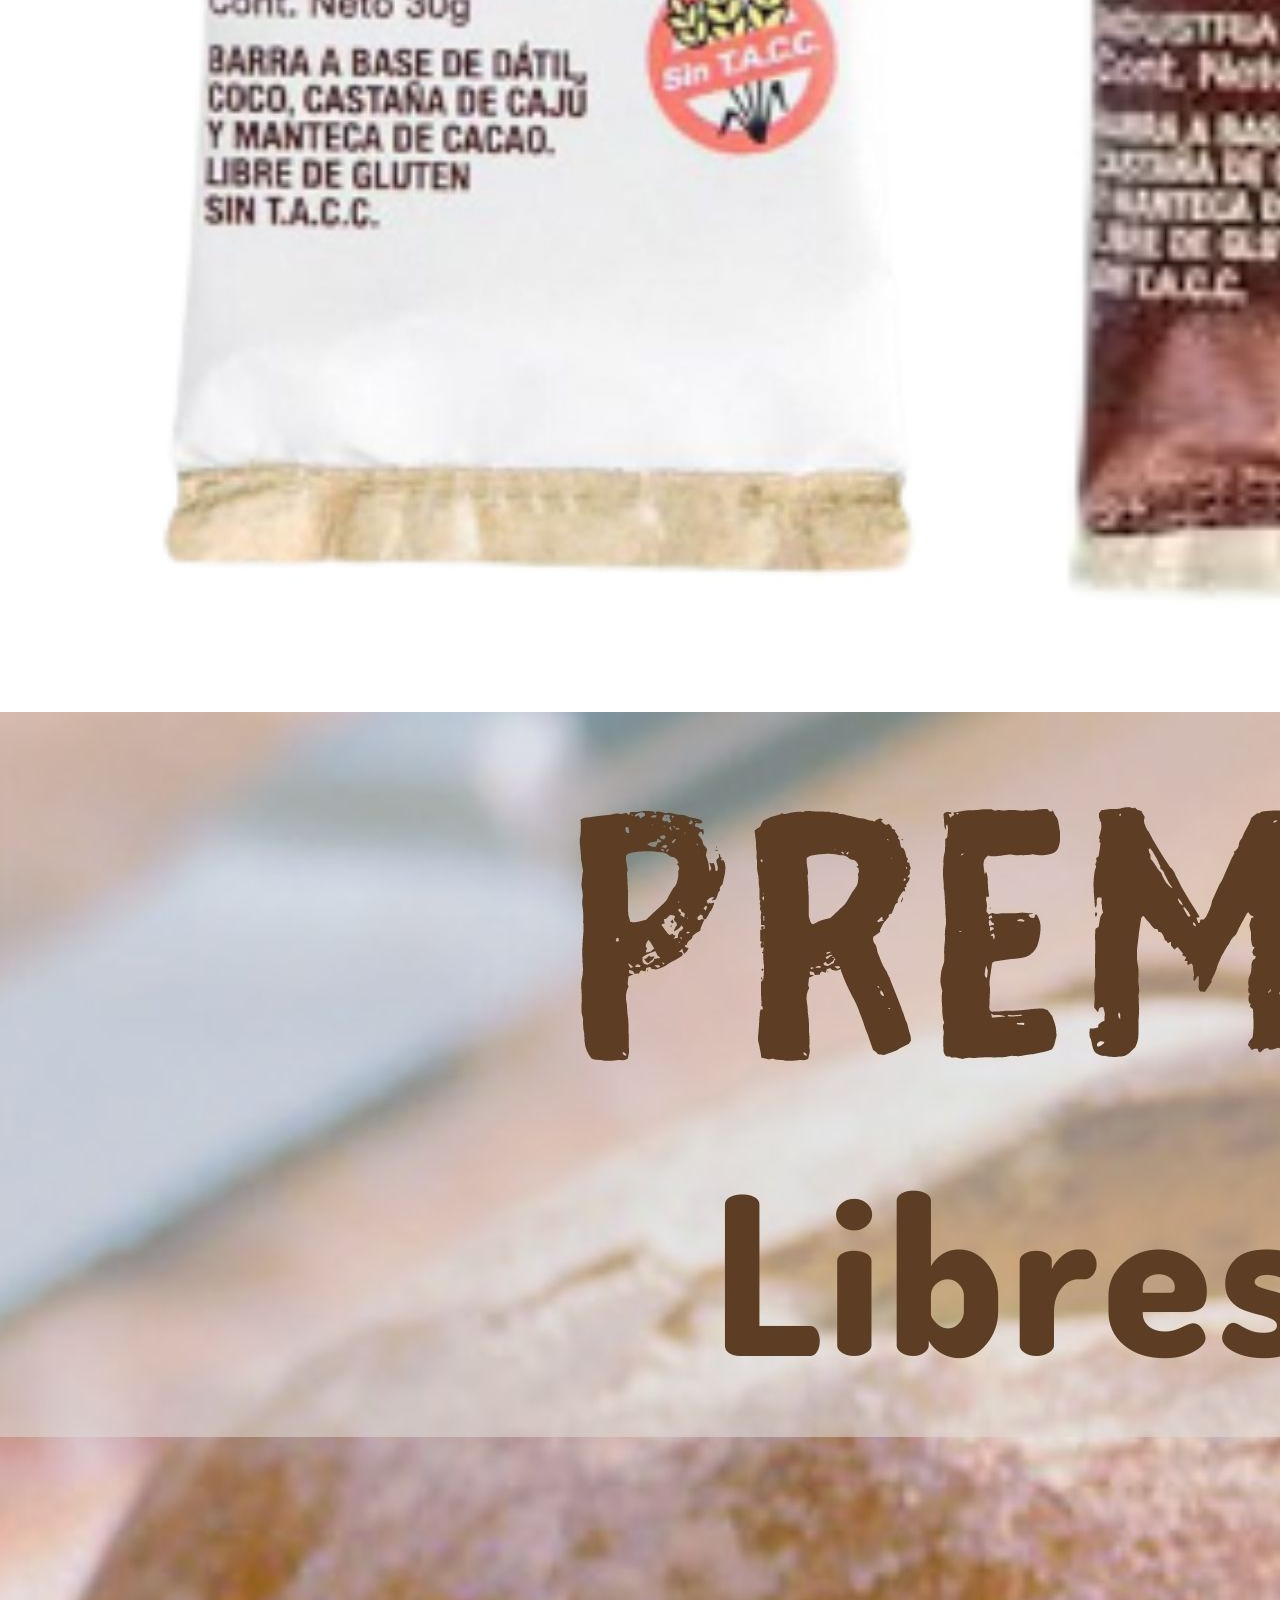
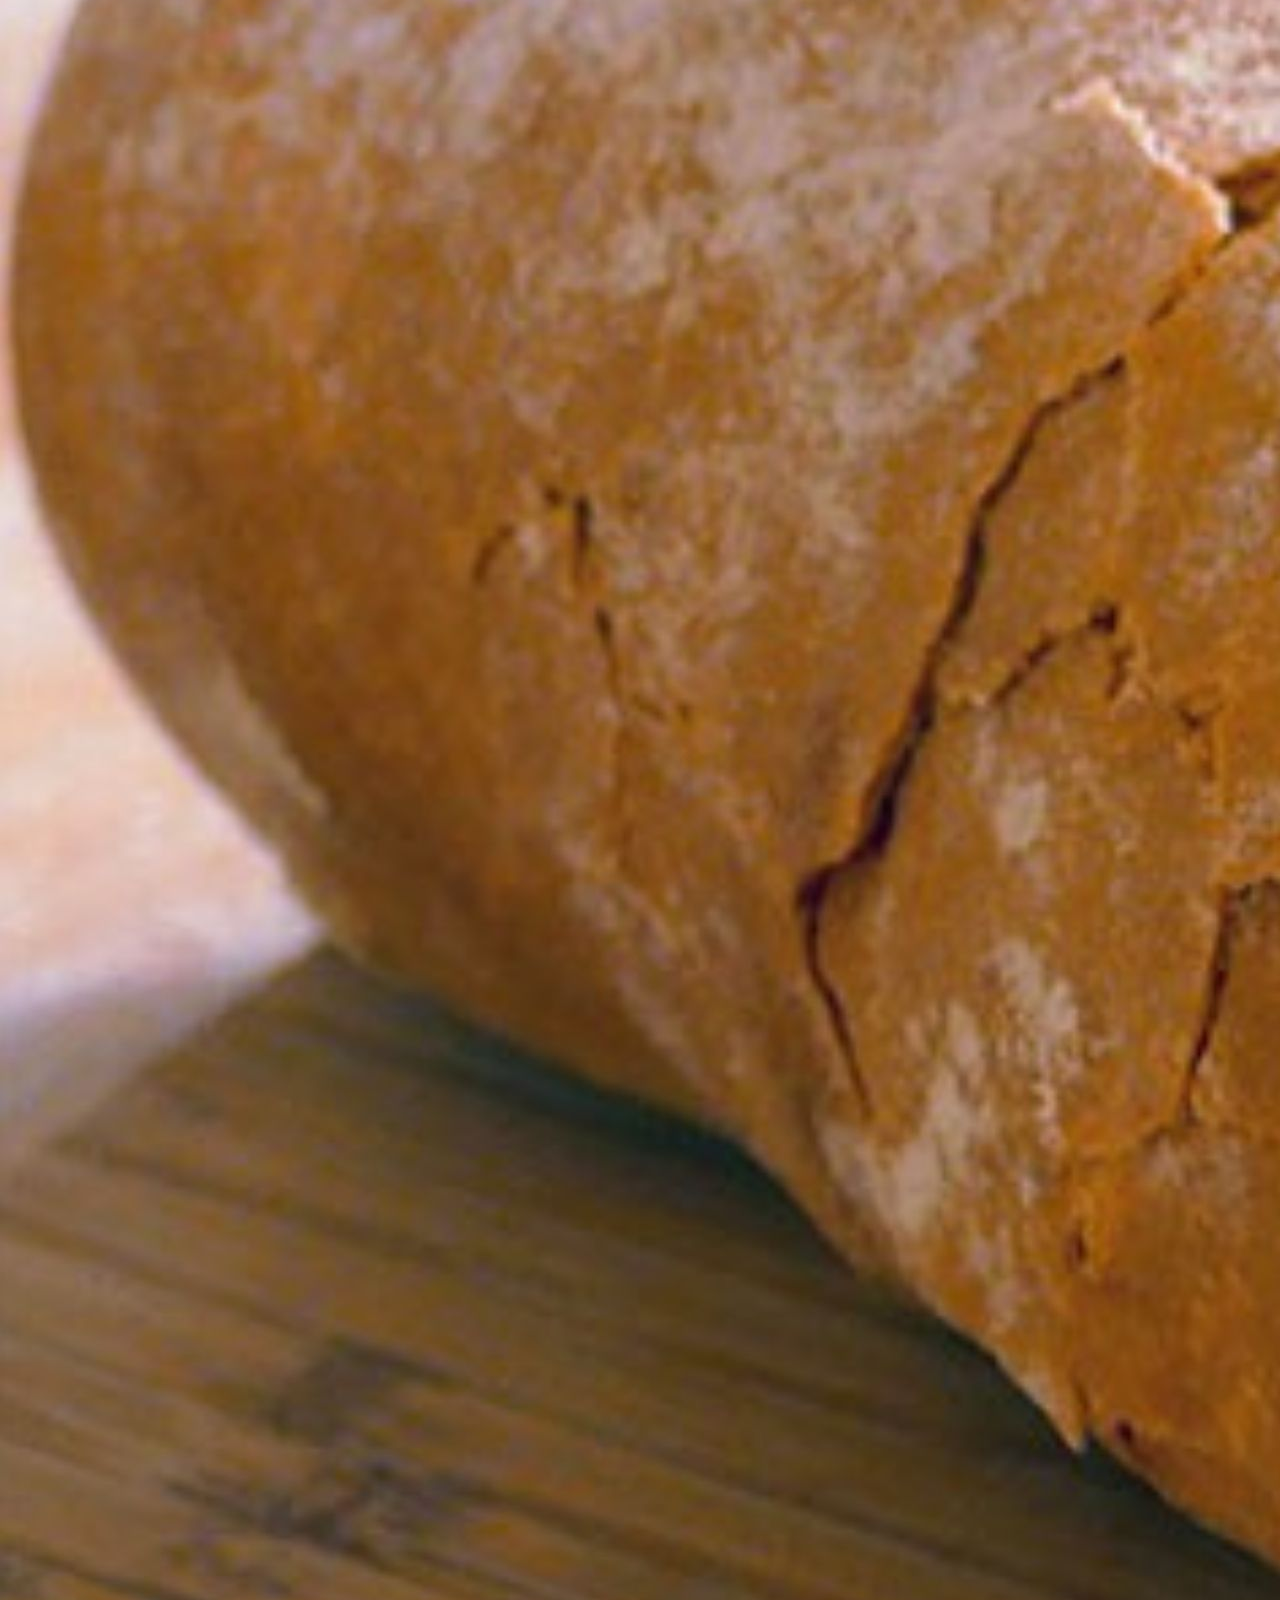
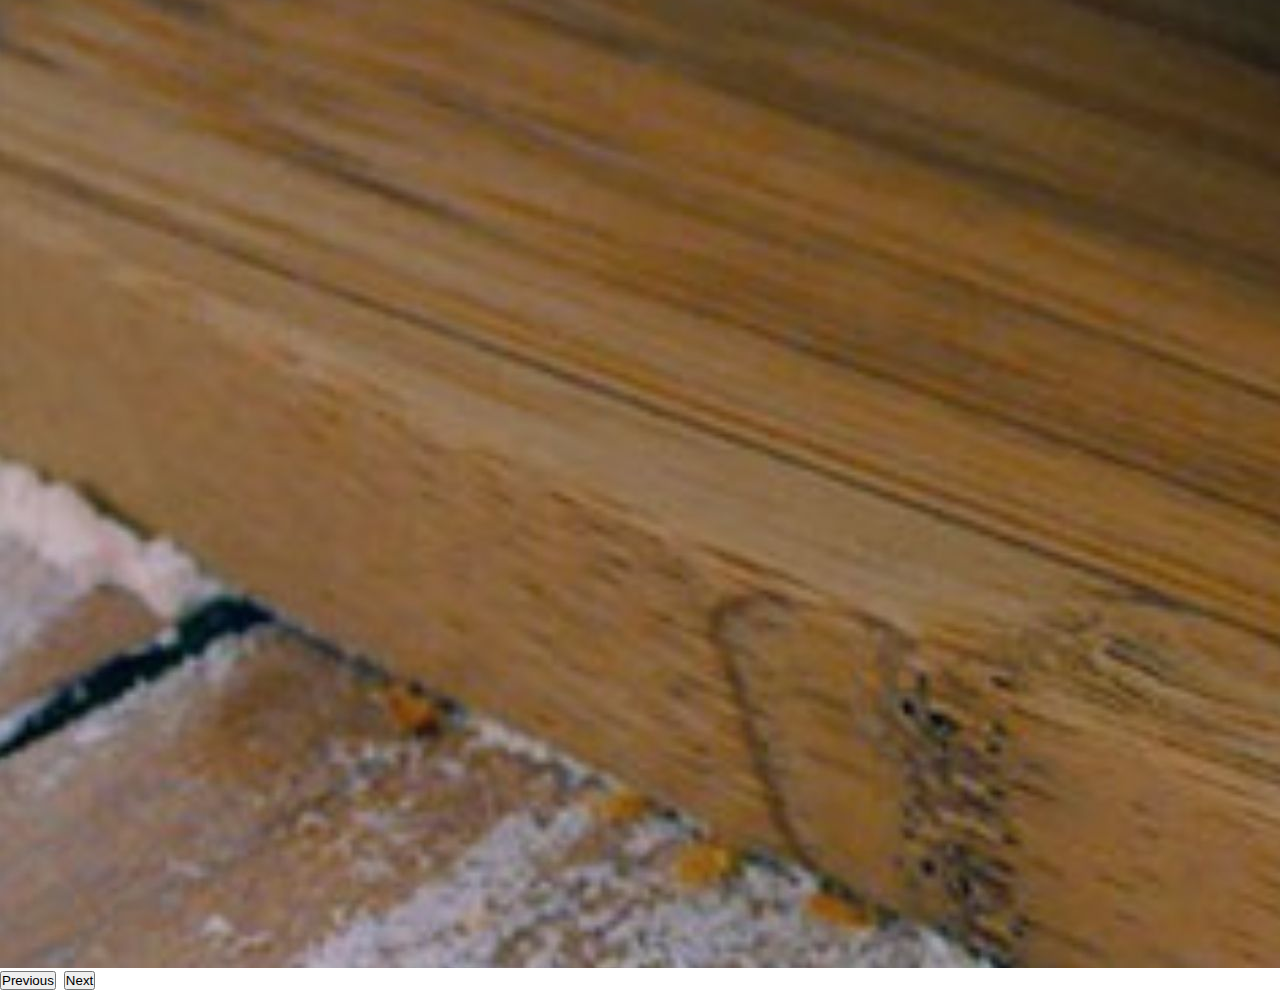
==== commit 364b34d8: "pagina terminada" ====
--- a/index.html
+++ b/index.html
@@ -41,8 +41,8 @@
                 <a class="nav-link" href="./secciones/productos.html">Productos</a>
               </li>
               <li class="nav-item">
-                <a class="nav-link" aria-current="page" href="./secciones/recetas.html">
-                  Recetas
+                <a class="nav-link" aria-current="page" href="./secciones/marcas.html">
+                  Marcas
                 </a>
               </li>
               <li class="nav-item">
--- a/estilos/style.css
+++ b/estilos/style.css
@@ -36,8 +36,9 @@
 }
 
 .site-footer {
-  height: 100px;
+  min-height: 120px;
   margin-bottom: 0;
+  width: 100%;
 }
 
 .redes a i {
@@ -358,4 +359,59 @@
 .mapa .localizacion {
   font-weight: 100;
 }
+
+.marcas {
+  width: 100%;
+  max-width: 1100px;
+  margin: auto;
+  margin-top: 60px;
+  margin-bottom: 60px;
+  display: -ms-grid;
+  display: grid;
+  -ms-grid-columns: (1fr)[3];
+      grid-template-columns: repeat(3, 1fr);
+  -ms-grid-rows: 250px;
+      grid-template-rows: 250px;
+  grid-gap: 20px;
+  justify-items: center;
+  -webkit-box-align: center;
+      -ms-flex-align: center;
+          align-items: center;
+}
+
+.marcas img {
+  width: 250px;
+  -o-object-fit: cover;
+     object-fit: cover;
+}
+
+@media (max-width: 800px) {
+  .marcas {
+    width: 95%;
+    display: -ms-grid;
+    display: grid;
+    -ms-grid-columns: (1fr)[2];
+        grid-template-columns: repeat(2, 1fr);
+    grid-gap: 10px;
+    justify-items: center;
+    -webkit-box-align: center;
+        -ms-flex-align: center;
+            align-items: center;
+  }
+}
+
+@media (max-width: 500px) {
+  .marcas {
+    width: 95%;
+    display: -ms-grid;
+    display: grid;
+    -ms-grid-columns: (1fr)[1];
+        grid-template-columns: repeat(1, 1fr);
+    grid-gap: 20px;
+    justify-items: center;
+    -webkit-box-align: center;
+        -ms-flex-align: center;
+            align-items: center;
+  }
+}
 /*# sourceMappingURL=style.css.map */